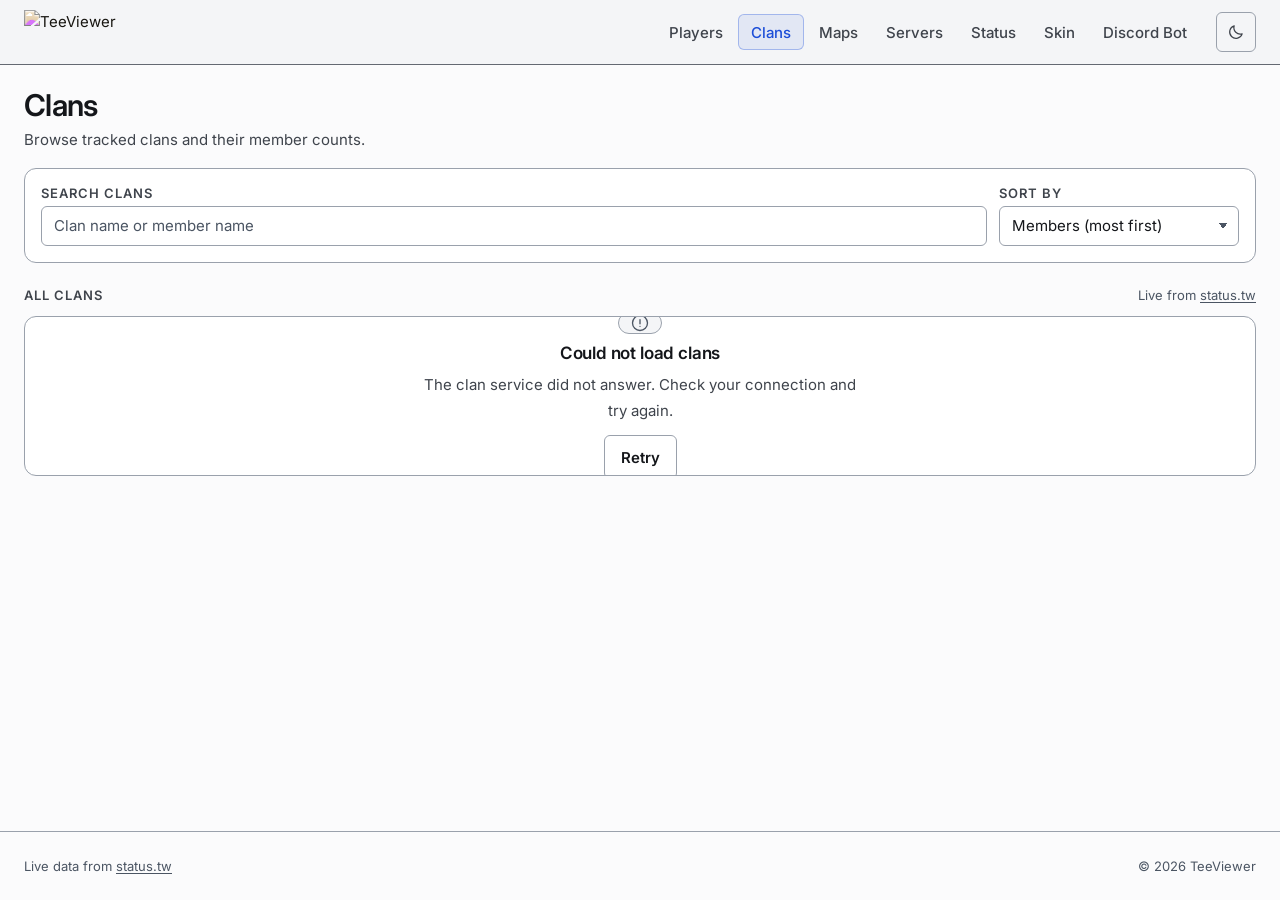
==== clans.html @ 0ca2ed59 "restore: best-rated build (Round 12 base)" ====
<!DOCTYPE html>
<html lang="en">
<head>
    <meta charset="UTF-8">
    <meta name="viewport" content="width=device-width, initial-scale=1.0">
    <title>Clans — TeeViewer</title>
    <meta name="description" content="Browse Teeworlds clans, member counts, creation dates, and online members.">
    <meta name="color-scheme" content="dark light">
    <meta name="theme-color" content="#0a0a0a">
    <link rel="shortcut icon" type="image/x-icon" href="favicon.ico">
    <link rel="preconnect" href="https://fonts.googleapis.com">
    <link rel="preconnect" href="https://fonts.gstatic.com" crossorigin>
    <link href="https://fonts.googleapis.com/css2?family=Inter:wght@400;500;600;700&amp;display=swap" rel="stylesheet">
    <link rel="stylesheet" href="style.css">
    <link rel="stylesheet" href="theme.css">
    <link rel="stylesheet" href="players.css">
    <script src="data.js"></script>
    <script src="nav.js"></script>
    <script src="country_codes.js"></script>
</head>
<body>
    <a class="skip-link" href="#main">Skip to content</a>

    <header class="topbar">
        <div class="topbar-inner">
            <a class="brand" href="index.html" aria-label="TeeViewer home">
                <img class="logo" src="logo.png" alt="TeeViewer" width="863" height="330">
            </a>

            <nav class="nav" id="site-nav" aria-label="Primary">
                <div class="nav-buttons">
                    <a class="categories" href="players.html">Players</a>
                    <a class="categories" href="clans.html">Clans</a>
                    <a class="categories" href="maps.html">Maps</a>
                    <a class="categories" href="servers.html">Servers</a>
                    <a class="categories" href="status.html">Status</a>
                    <a class="categories" href="skin.html">Skin</a>
                    <a class="categories" href="https://discord.com/oauth2/authorize?client_id=1391161122714943528&amp;permissions=117760&amp;scope=bot+applications.commands" target="_blank" rel="noopener noreferrer">Discord Bot</a>
                </div>
            </nav>

            <div class="topbar-actions">
                <button class="theme-toggle" type="button" data-theme-toggle aria-label="Switch theme" title="Switch theme">
                    <svg class="icon-sun" viewBox="0 0 24 24" width="18" height="18" fill="none" stroke="currentColor" stroke-width="1.6" stroke-linecap="round" aria-hidden="true" focusable="false">
                        <circle cx="12" cy="12" r="4"></circle>
                        <path d="M12 2v2M12 20v2M4.93 4.93l1.41 1.41M17.66 17.66l1.41 1.41M2 12h2M20 12h2M4.93 19.07l1.41-1.41M17.66 6.34l1.41-1.41"></path>
                    </svg>
                    <svg class="icon-moon" viewBox="0 0 24 24" width="18" height="18" fill="none" stroke="currentColor" stroke-width="1.6" stroke-linecap="round" stroke-linejoin="round" aria-hidden="true" focusable="false">
                        <path d="M20.2 14.4A8.5 8.5 0 0 1 9.6 3.8 8.5 8.5 0 1 0 20.2 14.4Z"></path>
                    </svg>
                </button>
                <button class="menu-toggle" type="button" data-menu-toggle aria-controls="site-nav" aria-expanded="false" aria-label="Open navigation">
                    <span class="menu-bars" aria-hidden="true">
                        <span></span>
                        <span></span>
                        <span></span>
                    </span>
                </button>
            </div>
        </div>
    </header>

    <main class="page" id="main">
        <header class="page-head">
            <div>
                <h1 class="page-title">Clans</h1>
                <p class="page-sub">Browse tracked clans and their member counts.</p>
            </div>
        </header>

        <section class="toolbar" aria-labelledby="clan-search-title">
            <h2 class="visually-hidden" id="clan-search-title">Clan search</h2>
            <div class="clan-toolbar">
                <div class="field">
                    <label class="field-label" for="clanSearch">Search clans</label>
                    <input class="input" id="clanSearch" type="search" placeholder="Clan name or member name" autocomplete="off" spellcheck="false">
                </div>
                <div class="field">
                    <label class="field-label" for="sortBy">Sort by</label>
                    <select class="select" id="sortBy">
                        <option value="name">Clan name</option>
                        <option value="members" selected>Members (most first)</option>
                        <option value="created">Creation date</option>
                    </select>
                </div>
            </div>
        </section>

        <section aria-labelledby="clan-list-title">
            <div class="section-head clan-result-head">
                <p class="section-title" id="clan-list-title">All clans</p>
                <p class="section-note">Live from <a href="https://status.tw" target="_blank" rel="noopener noreferrer">status.tw</a></p>
            </div>

            <div class="loading-panel" id="clansLoading" role="status" aria-live="polite" hidden>
                <div class="loading-head">
                    <span class="spinner" aria-hidden="true"></span>
                    <span class="visually-hidden">Loading clans</span>
                    <span class="skeleton skeleton-line skeleton-title" aria-hidden="true"></span>
                </div>
                <div class="skeleton-rows" aria-hidden="true">
                    <div class="skeleton-row">
                        <span class="skeleton skeleton-line"></span>
                        <span class="skeleton skeleton-line"></span>
                        <span class="skeleton skeleton-line"></span>
                        <span class="skeleton skeleton-line"></span>
                    </div>
                    <div class="skeleton-row">
                        <span class="skeleton skeleton-line"></span>
                        <span class="skeleton skeleton-line"></span>
                        <span class="skeleton skeleton-line"></span>
                        <span class="skeleton skeleton-line"></span>
                    </div>
                    <div class="skeleton-row">
                        <span class="skeleton skeleton-line"></span>
                        <span class="skeleton skeleton-line"></span>
                        <span class="skeleton skeleton-line"></span>
                        <span class="skeleton skeleton-line"></span>
                    </div>
                    <div class="skeleton-row">
                        <span class="skeleton skeleton-line"></span>
                        <span class="skeleton skeleton-line"></span>
                        <span class="skeleton skeleton-line"></span>
                        <span class="skeleton skeleton-line"></span>
                    </div>
                    <div class="skeleton-row">
                        <span class="skeleton skeleton-line"></span>
                        <span class="skeleton skeleton-line"></span>
                        <span class="skeleton skeleton-line"></span>
                        <span class="skeleton skeleton-line"></span>
                    </div>
                    <div class="skeleton-row">
                        <span class="skeleton skeleton-line"></span>
                        <span class="skeleton skeleton-line"></span>
                        <span class="skeleton skeleton-line"></span>
                        <span class="skeleton skeleton-line"></span>
                    </div>
                </div>
            </div>

            <div class="state-card" id="clansError" role="alert" hidden>
                <span class="state-icon" aria-hidden="true">
                    <svg viewBox="0 0 24 24" width="20" height="20" fill="none" stroke="currentColor" stroke-width="1.6" stroke-linecap="round" stroke-linejoin="round" focusable="false">
                        <circle cx="12" cy="12" r="9"></circle>
                        <path d="M12 8v5"></path>
                        <path d="M12 16h.01"></path>
                    </svg>
                </span>
                <p class="state-title">Could not load clans</p>
                <p class="state-text">The clan service did not answer. Check your connection and try again.</p>
                <div class="state-actions">
                    <button class="button ghost" id="clansRetryButton" type="button">Retry</button>
                </div>
            </div>

            <div class="state-card" id="clansEmpty" hidden>
                <span class="state-icon" aria-hidden="true">
                    <svg viewBox="0 0 24 24" width="20" height="20" fill="none" stroke="currentColor" stroke-width="1.6" stroke-linecap="round" stroke-linejoin="round" focusable="false">
                        <circle cx="11" cy="11" r="6"></circle>
                        <path d="m16 16 4 4"></path>
                    </svg>
                </span>
                <p class="state-title">No clans match this search</p>
                <p class="state-text">Try a shorter clan name, or search for a member name instead.</p>
                <div class="state-actions">
                    <button class="button ghost" id="clansClearButton" type="button">Clear search</button>
                </div>
            </div>

            <div id="clansResults" hidden>
                <div class="result-bar clan-result-bar">
                    <p class="result-count" id="clanCount" role="status">Loading clans…</p>
                </div>
                <nav class="pager pager-top" id="clanPagerTop" aria-label="Clan pages (top)">
                    <button class="button ghost button-sm" type="button" data-clan-prev>Previous</button>
                    <span class="pager-status" data-clan-page-status role="status"></span>
                    <button class="button ghost button-sm" type="button" data-clan-next>Next</button>
                </nav>
                <div class="table-wrap clan-table-wrap">
                    <table class="table clan-table" id="clansTable">
                        <thead>
                            <tr>
                                <th scope="col" class="rank-col">#</th>
                                <th scope="col">
                                    <button class="th-sort" type="button" data-sort="name">Clan</button>
                                </th>
                                <th scope="col" class="num">
                                    <button class="th-sort" type="button" data-sort="members">Members</button>
                                </th>
                                <th scope="col">
                                    <button class="th-sort" type="button" data-sort="created">Created</button>
                                </th>
                            </tr>
                        </thead>
                        <tbody id="clansTableBody"></tbody>
                    </table>
                </div>

                <div class="clan-cards" id="clanCards"></div>

                <div class="list-footer" id="clanPager" hidden>
                    <nav class="pager" aria-label="Clan pages">
                        <button class="button ghost button-sm" type="button" id="clanPrevBtn" data-clan-prev>Previous</button>
                        <span class="pager-status" id="clanPageStatus" data-clan-page-status role="status"></span>
                        <button class="button ghost button-sm" type="button" id="clanNextBtn" data-clan-next>Next</button>
                    </nav>
                </div>
            </div>
        </section>
    </main>

    <dialog class="clan-dialog" id="clanDialog" aria-labelledby="clanDialogTitle">
        <div class="dialog-head">
            <div>
                <h2 class="dialog-title" id="clanDialogTitle">Clan</h2>
                <p class="dialog-sub" id="clanDialogSub"></p>
            </div>
            <button class="dialog-close" id="clanDialogClose" type="button" aria-label="Close clan details">
                <svg viewBox="0 0 24 24" width="18" height="18" fill="none" stroke="currentColor" stroke-width="1.6" stroke-linecap="round" aria-hidden="true" focusable="false">
                    <path d="M6 6l12 12M18 6 6 18"></path>
                </svg>
            </button>
        </div>
        <div class="dialog-body">
            <div class="dialog-meta">
                <div class="detail-item">
                    <dt>Members</dt>
                    <dd id="clanDialogMembers"></dd>
                </div>
                <div class="detail-item">
                    <dt>Online</dt>
                    <dd id="clanDialogOnline"></dd>
                </div>
                <div class="detail-item">
                    <dt>AFK</dt>
                    <dd id="clanDialogAfk"></dd>
                </div>
            </div>
            <div class="dialog-table-wrap">
                <table class="table">
                    <thead>
                        <tr>
                            <th scope="col">Member</th>
                            <th scope="col" class="num">Score</th>
                            <th scope="col">Server</th>
                            <th scope="col">Country</th>
                        </tr>
                    </thead>
                    <tbody id="clanMembersBody"></tbody>
                </table>
            </div>
        </div>
    </dialog>

    <footer class="site-footer">
        <div class="footer-inner">
            <p class="footer-note">Live data from <a href="https://status.tw" target="_blank" rel="noopener noreferrer">status.tw</a></p>
            <p class="footer-note">© 2026 TeeViewer</p>
        </div>
    </footer>

    <script>
        (function () {
            "use strict";

            var allClans = [];
            var filteredAndSortedClans = [];
            var currentSort = { column: "members", direction: "desc" };
            var clanToExpand = null;
            var loadAttempt = 0;
            var clanPageSize = 50;
            var currentClanPage = 1;

            var clanSearch = document.getElementById("clanSearch");
            var sortBy = document.getElementById("sortBy");
            var clanCount = document.getElementById("clanCount");
            var clansLoading = document.getElementById("clansLoading");
            var clansError = document.getElementById("clansError");
            var clansEmpty = document.getElementById("clansEmpty");
            var clansResults = document.getElementById("clansResults");
            var clansTableBody = document.getElementById("clansTableBody");
            var clanCards = document.getElementById("clanCards");
            var clanDialog = document.getElementById("clanDialog");
            var clanPager = document.getElementById("clanPager");
            var clanPagerTop = document.getElementById("clanPagerTop");
            var clanPageStatuses = document.querySelectorAll("[data-clan-page-status]");
            var clanPrevBtns = document.querySelectorAll("[data-clan-prev]");
            var clanNextBtns = document.querySelectorAll("[data-clan-next]");

            function hasVisibleName(name) {
                var value = typeof name === "string" ? name : "";
                var visible = value.replace(/[\p{Cc}\p{Cf}\u{E0000}-\u{E007F}]/gu, "").trim();
                return visible.length > 0;
            }

            function clanLabel(clan) {
                return hasVisibleName(clan.name) ? clan.name : "Unnamed clan";
            }

            function isTestClan(clan) {
                var label = clanLabel(clan);
                return /^\[?FAKE/i.test(label) || label === "Unnamed clan";
            }

            function formatDate(timestamp) {
                if (!timestamp) {
                    return "Unknown";
                }

                var date = new Date(timestamp);

                if (isNaN(date.getTime())) {
                    return "Unknown";
                }

                return date.toLocaleDateString("en-US", {
                    year: "numeric",
                    month: "short",
                    day: "numeric"
                });
            }

            function countryLabel(country) {
                if (!country) {
                    return "Default";
                }

                var stored = window.COUNTRY_CODES ? window.COUNTRY_CODES[String(country.code)] : null;
                var value = stored || country.identifier || String(country.code);

                if (!value || value === "default") {
                    return "Default";
                }

                try {
                    var regionNames = new Intl.DisplayNames(["en"], { type: "region" });
                    return regionNames.of(value) || value;
                } catch (error) {
                    return value;
                }
            }

            function setLoading(loading) {
                clansLoading.hidden = !loading;

                if (loading) {
                    clansError.hidden = true;
                    clansEmpty.hidden = true;
                    clansResults.hidden = true;
                    clanPager.hidden = true;
                    clanCount.textContent = "Loading clans…";
                }
            }

            function showError() {
                clansLoading.hidden = true;
                clansEmpty.hidden = true;
                clansResults.hidden = true;
                clanPager.hidden = true;
                clansError.hidden = false;
                clanCount.textContent = "Clans are unavailable";
            }

            async function loadClans() {
                setLoading(true);

                try {
                    var url = "https://api.status.tw/clan/list";

                    if (loadAttempt > 0) {
                        url += "#retry=" + loadAttempt;
                    }

                    loadAttempt += 1;

                    var rawData = await window.fetchJSON(url);

                    allClans = rawData.map(function (clan) {
                        var players = Array.isArray(clan.players) ? clan.players : [];
                        var onlinePlayers = players.filter(function (player) {
                            return Boolean(player.server);
                        }).length;
                        var afkPlayers = players.filter(function (player) {
                            return Boolean(player.isAfk);
                        }).length;

                        return Object.assign({}, clan, {
                            players: players,
                            onlinePlayers: onlinePlayers,
                            afkPlayers: afkPlayers,
                            memberCount: players.length
                        });
                    });

                    applyFiltersAndSort();

                    if (clanToExpand) {
                        var index = filteredAndSortedClans.findIndex(function (clan) {
                            return String(clan.name || "").toLowerCase() === clanToExpand.toLowerCase();
                        });

                        if (index !== -1) {
                            currentClanPage = Math.floor(index / clanPageSize) + 1;
                            displayClans(filteredAndSortedClans);
                            openClanDialog(index);
                        }

                        clanToExpand = null;
                    }
                } catch (error) {
                    showError();
                }
            }

            function applyFiltersAndSort() {
                var searchTerm = clanSearch.value.trim().toLowerCase();
                var sortValue = currentSort.column;

                filteredAndSortedClans = allClans.filter(function (clan) {
                    if (isTestClan(clan)) {
                        return false;
                    }

                    if (!searchTerm) {
                        return true;
                    }

                    if (String(clan.name || "").toLowerCase().indexOf(searchTerm) !== -1) {
                        return true;
                    }
                    return clan.players.some(function (player) {
                        return String(player.name || "").toLowerCase().indexOf(searchTerm) !== -1;
                    });
                });

                function clanSortName(clan) {
                    return String(clan.name || "").toLowerCase().replace(/^[^\p{L}\p{N}]+/u, "");
                }

                filteredAndSortedClans.sort(function (a, b) {
                    var aValue;
                    var bValue;

                    switch (sortValue) {
                        case "members":
                            aValue = a.memberCount;
                            bValue = b.memberCount;
                            break;
                        case "created":
                            aValue = new Date(a.createdAt).getTime() || 0;
                            bValue = new Date(b.createdAt).getTime() || 0;
                            break;
                        default:
                            aValue = clanSortName(a);
                            bValue = clanSortName(b);
                    }

                    if (sortValue === "name" && !aValue !== !bValue) {
                        return aValue ? -1 : 1;
                    }

                    var result = typeof aValue === "string"
                        ? aValue.localeCompare(bValue) * (currentSort.direction === "asc" ? 1 : -1)
                        : (aValue - bValue) * (currentSort.direction === "asc" ? 1 : -1);

                    return result || String(a.name || "").localeCompare(String(b.name || ""));
                });

                clanCount.textContent = filteredAndSortedClans.length + " of " + allClans.length + " clans";
                currentClanPage = 1;
                displayClans(filteredAndSortedClans);            }

            function displayClans(clans) {
                clansTableBody.innerHTML = "";
                clanCards.innerHTML = "";

                if (clans.length === 0) {
                    clansLoading.hidden = true;
                    clansResults.hidden = true;
                    clansError.hidden = true;
                    clansEmpty.hidden = false;
                    clanPager.hidden = true;
                    clanPagerTop.hidden = true;
                    clanCount.textContent = "No clans match this search";
                    return;
                }

                clansEmpty.hidden = true;
                clansError.hidden = true;
                clansLoading.hidden = true;
                clansResults.hidden = false;

                var total = clans.length;
                var lastPage = Math.max(1, Math.ceil(total / clanPageSize));

                if (currentClanPage > lastPage) {
                    currentClanPage = lastPage;
                }

                var startIndex = (currentClanPage - 1) * clanPageSize;
                var endIndex = Math.min(startIndex + clanPageSize, total);
                var pageClans = clans.slice(startIndex, endIndex);

                clanCount.textContent = "Showing " + (startIndex + 1) + "–" + endIndex + " of " + total + " clans";
                clanPager.hidden = total <= clanPageSize;
                clanPagerTop.hidden = total <= clanPageSize;

                for (var s = 0; s < clanPageStatuses.length; s += 1) {
                    clanPageStatuses[s].textContent = "Page " + currentClanPage + " of " + lastPage;
                }

                for (var b = 0; b < clanPrevBtns.length; b += 1) {
                    clanPrevBtns[b].disabled = currentClanPage <= 1;
                }

                for (var n = 0; n < clanNextBtns.length; n += 1) {
                    clanNextBtns[n].disabled = currentClanPage >= lastPage;
                }

                pageClans.forEach(function (clan, offset) {
                    var index = startIndex + offset;
                    var rank = index + 1;
                    var label = clanLabel(clan);
                    var created = formatDate(clan.createdAt);
                    var row = document.createElement("tr");
                    row.className = "clan-row";

                    var rankCell = document.createElement("td");
                    rankCell.className = "clan-rank";
                    rankCell.textContent = rank;

                    var nameCell = document.createElement("td");
                    var name = document.createElement("span");
                    name.className = "clan-name";
                    name.textContent = label;
                    nameCell.appendChild(name);

                    var membersCell = document.createElement("td");
                    membersCell.className = "clan-count";
                    membersCell.textContent = clan.memberCount;

                    var createdCell = document.createElement("td");
                    createdCell.className = "clan-created";
                    createdCell.textContent = created;

                    row.appendChild(rankCell);
                    row.appendChild(nameCell);
                    row.appendChild(membersCell);
                    row.appendChild(createdCell);
                    row.tabIndex = 0;
                    row.setAttribute("aria-label", "Open clan " + label);
                    row.addEventListener("click", function () {
                        openClanDialog(index);
                    });
                    row.addEventListener("keydown", function (event) {
                        if (event.key === "Enter" || event.key === " ") {
                            event.preventDefault();
                            openClanDialog(index);
                        }
                    });

                    clansTableBody.appendChild(row);

                    var card = document.createElement("article");
                    card.className = "clan-card";

                    var cardHead = document.createElement("div");
                    cardHead.className = "clan-card-head";
                    var cardName = document.createElement("h3");
                    cardName.className = "clan-card-name";
                    cardName.textContent = label;
                    var cardRank = document.createElement("span");
                    cardRank.className = "clan-card-rank";
                    cardRank.textContent = "#" + rank;
                    cardHead.appendChild(cardName);
                    cardHead.appendChild(cardRank);

                    var cardMeta = document.createElement("p");
                    cardMeta.className = "clan-card-meta";
                    var membersText = document.createElement("span");
                    membersText.textContent = "Members ";
                    var membersValue = document.createElement("strong");
                    membersValue.textContent = clan.memberCount;
                    membersText.appendChild(membersValue);
                    var createdText = document.createElement("span");
                    createdText.textContent = "Created " + created;
                    cardMeta.appendChild(membersText);
                    cardMeta.appendChild(createdText);

                    card.tabIndex = 0;
                    card.setAttribute("aria-label", "Open clan " + label);
                    card.addEventListener("click", function () {
                        openClanDialog(index);
                    });
                    card.addEventListener("keydown", function (event) {
                        if (event.key === "Enter" || event.key === " ") {
                            event.preventDefault();
                            openClanDialog(index);
                        }
                    });

                    card.appendChild(cardHead);
                    card.appendChild(cardMeta);
                    clanCards.appendChild(card);
                });
            }

            function openClanDialog(index) {
                var clan = filteredAndSortedClans[index];

                if (!clan) {
                    return;
                }

                document.getElementById("clanDialogTitle").textContent = clanLabel(clan);
                document.getElementById("clanDialogSub").textContent = "Created " + formatDate(clan.createdAt);
                document.getElementById("clanDialogMembers").textContent = clan.memberCount;
                document.getElementById("clanDialogOnline").textContent = clan.onlinePlayers;
                document.getElementById("clanDialogAfk").textContent = clan.afkPlayers;

                var body = document.getElementById("clanMembersBody");
                body.innerHTML = "";

                if (clan.players.length === 0) {
                    var emptyRow = body.insertRow();
                    var emptyCell = emptyRow.insertCell();
                    emptyCell.colSpan = 4;
                    emptyCell.className = "table-empty";
                    emptyCell.textContent = "No members in this clan.";
                } else {
                    clan.players.forEach(function (player) {
                        var row = body.insertRow();

                        var nameCell = row.insertCell();
                        var name = document.createElement("span");
                        name.className = "member-name";
                        name.textContent = player.name || "N/A";
                        nameCell.appendChild(name);

                        var scoreCell = row.insertCell();
                        scoreCell.className = "num";
                        scoreCell.textContent = player.score === undefined || player.score === null ? "—" : player.score;

                        var serverCell = row.insertCell();
                        serverCell.className = "member-server";
                        serverCell.textContent = player.server ? player.server.name : "Offline";

                        var countryCell = row.insertCell();
                        var country = document.createElement("span");
                        country.className = "member-country";

                        if (player.country && player.country.iconUrl) {
                            var flag = document.createElement("img");
                            flag.className = "member-flag";
                            flag.src = player.country.iconUrl;
                            flag.alt = "";
                            flag.loading = "lazy";
                            flag.width = 18;
                            flag.height = 12;
                            country.appendChild(flag);
                        }

                        var countryText = document.createElement("span");
                        countryText.textContent = countryLabel(player.country);
                        country.appendChild(countryText);
                        countryCell.appendChild(country);
                    });
                }

                if (typeof clanDialog.showModal === "function") {
                    clanDialog.showModal();
                } else {
                    clanDialog.setAttribute("open", "open");
                }
            }

            function toggleClanDetails(index) {
                openClanDialog(index);
            }

            function defaultSortDirection(column) {
                return column === "name" ? "asc" : "desc";
            }

            function sortTable(column) {
                if (currentSort.column === column) {
                    currentSort.direction = currentSort.direction === "asc" ? "desc" : "asc";
                } else {
                    currentSort.column = column;
                    currentSort.direction = defaultSortDirection(column);
                }

                sortBy.value = column;
                applyFiltersAndSort();
            }

            function goToClanPage(delta) {
                var lastPage = Math.max(1, Math.ceil(filteredAndSortedClans.length / clanPageSize));
                var nextPage = currentClanPage + delta;

                if (nextPage < 1 || nextPage > lastPage || nextPage === currentClanPage) {
                    return;
                }

                currentClanPage = nextPage;
                displayClans(filteredAndSortedClans);
                document.getElementById("clan-list-title").scrollIntoView({ block: "start" });
            }

            for (var p = 0; p < clanPrevBtns.length; p += 1) {
                clanPrevBtns[p].addEventListener("click", function () {
                    goToClanPage(-1);
                });
            }

            for (var q = 0; q < clanNextBtns.length; q += 1) {
                clanNextBtns[q].addEventListener("click", function () {
                    goToClanPage(1);
                });
            }

            clanSearch.addEventListener("input", applyFiltersAndSort);

            sortBy.addEventListener("change", function () {
                currentSort.column = sortBy.value;
                currentSort.direction = defaultSortDirection(sortBy.value);
                applyFiltersAndSort();
            });

            document.querySelectorAll("[data-sort]").forEach(function (button) {
                button.addEventListener("click", function () {
                    sortTable(button.getAttribute("data-sort"));
                });
            });

            document.getElementById("clansRetryButton").addEventListener("click", loadClans);

            document.getElementById("clansClearButton").addEventListener("click", function () {
                clanSearch.value = "";
                clanSearch.focus();
                applyFiltersAndSort();
            });

            document.getElementById("clanDialogClose").addEventListener("click", function () {
                clanDialog.close();
            });

            clanDialog.addEventListener("click", function (event) {
                if (event.target === clanDialog) {
                    clanDialog.close();
                }
            });

            var urlParams = new URLSearchParams(window.location.search);
            var clanParam = urlParams.get("clanName");

            if (clanParam) {
                clanSearch.value = clanParam;
                clanToExpand = clanParam;
            }

            loadClans();
        })();
    </script>
</body>
</html>
---- style.css ----
/* ==========================================================================
   TeeViewer design system
   --------------------------------------------------------------------------
   This file is the source of truth for colour, type, space, radius, shadow,
   z-index, layout, and reusable components. `theme.css` loads last and holds
   only colour-scheme glue, [hidden], and reduced-motion glue. Do not add
   component styles to `theme.css`.

   THEME CONTRACT
   - Dark is the default palette on :root.
   - <html data-theme="light"> switches to the light palette.
   - <html data-theme="dark"> keeps dark on a light operating system.
   - With no data-theme attribute, the light palette applies when the system
     prefers light. Dark stays the default otherwise.
   - nav.js owns the attribute and stores the choice in localStorage under
     "teeviewer-theme" with the values "dark" or "light".
   - Component styles must use the tokens below. Do not hard-code colours.

   TOKENS
   Colour roles
     --bg             page background
     --surface        topbar, cards, table headers
     --surface-2      hover and inset surfaces
     --border         1px hairlines
     --border-strong  hover borders
     --text           primary text
     --text-2         secondary text
     --muted          captions and footnotes
     --accent         links, primary actions, live values
     --accent-hover   accent hover
     --on-accent      text on accent
     --accent-soft    tinted accent surface
     --accent-border  tinted accent border
     --success        positive states
     --warning        caution states
     --danger         destructive states
     --danger-hover   danger hover
     --on-danger      text on danger
     --topbar-bg      translucent topbar fill
     --overlay        modal and sheet scrims
     --selection      text selection
     --hero-glow      hero ambient light
     --skeleton-shine shimmer highlight

   Type (one scale, used everywhere)
     --font-sans      Inter, then the system UI stack
     --font-mono      monospace stack for labels and data
     --text-xs        12px: labels, kickers, notes
     --text-sm        14px: body and controls
     --text-base      14px: body alias
     --text-h1        28px: page and hero titles
     --text-h2        18px: section and panel titles
     --text-h3        15px: card titles
     --text-lg        20px: display figures only
     --text-xl        24px: display figures only
     --text-2xl       28px
     --text-3xl       44px
     --leading-tight  1.12
     --leading-snug   1.3
     --leading-normal 1.55
     --leading-relaxed 1.7
     --tracking-tight -0.02em
     --tracking-wide  0.08em

   Space
     --space-1 4px    --space-5 24px
     --space-2 8px    --space-6 32px
     --space-3 12px   --space-7 48px
     --space-4 16px   --space-8 64px (page rhythm extension)

   Radius
     --radius-1 4px   --radius-4 12px
     --radius-2 6px   --radius-5 16px
     --radius-3 8px   --radius-pill 999px

   Shadows: --shadow-1 (hairline lift), --shadow-2 (cards), --shadow-3 (sheet)
   Z-index: --z-base 0, --z-raised 10, --z-sticky 100, --z-sheet 200,
     --z-topbar 300, --z-overlay 400, --z-toast 500
   Layout: --page-max 1280px, --gutter fluid 16-24px, --topbar-h 64px
   Controls: --control-h 40px, --tap-target 44px
   Motion: --ease-standard, --ease-out, --dur-1 120ms, --dur-2 180ms,
     --dur-3 260ms
   Focus: --focus-ring-width 2px, --focus-ring-offset 2px

   COMPONENTS
     Chrome: .topbar .brand .logo .nav .nav-buttons .categories .topbar-actions
       .theme-toggle .menu-toggle
     Structure: .page .page-head .page-title .page-sub .grid (.cols-2/3/4)
       .section-head .section-title .section-note
     Actions: .button (.primary/.ghost/.danger) .chip .badge
     Content: .card .stat-grid .stat-tile .table .table-wrap .empty
     Forms: .input .select
     Feedback: .skeleton .spinner
     Footer: .site-footer .footer-inner .footer-links
     Home patterns: .hero .hero-logo .hero-title .hero-sub .hero-actions
       .stat-kicker .stat-value .stat-label .stat-foot .quick-card
     Utilities: .visually-hidden .mono .skip-link

   JAVASCRIPT HOOKS
     html.js                    set by nav.js, gates skeleton visibility
     [data-theme-toggle]        theme switch button
     [data-menu-toggle]         mobile sheet button
     .nav.is-open               mobile sheet state
     body.nav-open              scroll lock while the sheet is open
     .categories.is-active      current navigation item
     [aria-current="page"]      current navigation item
     .stat-grid.is-loading      shows stat skeletons
     [data-stat="..."]          live stat value targets

   RESPONSIVE BREAKPOINTS
     1024px  desktop compression
     768px   mobile sheet navigation, two-column stats
     560px   stacked quick links, full-width hero actions
     380px   single-column stats, compact chrome

   RULES
     - No !important except [hidden].
     - Focus-visible is a 2px accent ring with a 2px offset.
     - Body text meets at least 4.5:1 contrast in both themes.
     - Keep transitions short and quiet. Reduced motion disables them.
   ========================================================================== */

/* --------------------------------------------------------------------------
   Tokens
   -------------------------------------------------------------------------- */

:root {
    color-scheme: dark;

    /* Dark palette */
    --bg: #0a0a0a;
    --surface: #111214;
    --surface-2: #17181b;
    --border: #3d424a;
    --border-strong: #555d68;
    --text: #f2f3f5;
    --text-2: #e6e9ef;
    --muted: #dfe5ee;
    --accent: #4c8dff;
    --accent-hover: #6ba0ff;
    --accent-strong: #2563eb;
    --accent-strong-hover: #1d4ed8;
    --on-accent: #ffffff;
    --accent-soft: rgba(76, 141, 255, 0.14);
    --accent-border: rgba(76, 141, 255, 0.42);
    --success: #3fb950;
    --warning: #d29922;
    --star-filled: #ffb900;
    --danger: #f85149;
    --danger-hover: #ff6b63;
    --on-danger: #1b0705;
    --topbar-bg: rgba(10, 10, 10, 0.82);
    --overlay: rgba(0, 0, 0, 0.6);
    --selection: rgba(76, 141, 255, 0.3);
    --hero-glow: rgba(76, 141, 255, 0.14);
    --hero-glow-fade: rgba(76, 141, 255, 0);
    --skeleton-shine: rgba(255, 255, 255, 0.055);

    /* Shadows */
    --shadow-1: 0 1px 2px rgba(0, 0, 0, 0.4);
    --shadow-2: 0 8px 24px rgba(0, 0, 0, 0.35);
    --shadow-3: 0 24px 64px rgba(0, 0, 0, 0.45);

    /* Type */
    --font-sans: "Inter", -apple-system, BlinkMacSystemFont, "Segoe UI",
        Roboto, Helvetica, Arial, sans-serif, "Apple Color Emoji",
        "Segoe UI Emoji";
    --font-mono: ui-monospace, SFMono-Regular, "SF Mono", Menlo, Consolas,
        "Liberation Mono", monospace;
    --text-xs: 0.8125rem;
    --text-sm: 0.9375rem;
    --text-base: 0.9375rem;
    --text-h1: 1.875rem;
    --text-h2: 1.25rem;
    --text-h3: 1.0625rem;
    --text-lg: 1.25rem;
    --text-xl: 1.5rem;
    --text-2xl: 1.75rem;
    --text-3xl: 2.75rem;
    --leading-tight: 1.12;
    --leading-snug: 1.3;
    --leading-normal: 1.55;
    --leading-relaxed: 1.7;
    --tracking-tight: -0.02em;
    --tracking-wide: 0.08em;

    /* Space */
    --space-1: 0.25rem;
    --space-2: 0.5rem;
    --space-3: 0.75rem;
    --space-4: 1rem;
    --space-5: 1.5rem;
    --space-6: 2rem;
    --space-7: 3rem;
    --space-8: 4rem;

    /* Radius */
    --radius-1: 4px;
    --radius-2: 6px;
    --radius-3: 8px;
    --radius-4: 12px;
    --radius-5: 16px;
    --radius-pill: 999px;

    /* Layout */
    --page-max: 1280px;
    --gutter: clamp(1rem, 4vw, 1.5rem);
    --topbar-h: 64px;
    --control-h: 40px;
    --tap-target: 44px;

    /* Z-index */
    --z-base: 0;
    --z-raised: 10;
    --z-sticky: 100;
    --z-sheet: 200;
    --z-topbar: 300;
    --z-overlay: 400;
    --z-toast: 500;

    /* Motion */
    --ease-standard: cubic-bezier(0.2, 0.7, 0.2, 1);
    --ease-out: cubic-bezier(0, 0, 0.2, 1);
    --dur-1: 120ms;
    --dur-2: 180ms;
    --dur-3: 260ms;

    /* Focus and state */
    --focus-ring-width: 2px;
    --focus-ring-offset: 2px;
    --disabled-opacity: 0.55;
}

[data-theme="light"] {
    color-scheme: light;

    --bg: #fbfbfc;
    --surface: #ffffff;
    --surface-2: #f4f5f7;
    --border: #9aa1ac;
    --border-strong: #9aa1ac;
    --text: #14161a;
    --text-2: #2e333b;
    --muted: #39414d;
    --accent: #1d4ed8;
    --accent-hover: #1e40af;
    --accent-strong: #1d4ed8;
    --accent-strong-hover: #1e40af;
    --on-accent: #ffffff;
    --accent-soft: rgba(29, 78, 216, 0.08);
    --accent-border: rgba(29, 78, 216, 0.32);
    --success: #1a7f37;
    --warning: #966400;
    --danger: #cf222e;
    --danger-hover: #a40e26;
    --on-danger: #ffffff;
    --topbar-bg: #f4f5f7;
    --overlay: rgba(20, 22, 26, 0.4);
    --selection: rgba(29, 78, 216, 0.18);
    --hero-glow: rgba(29, 78, 216, 0.06);
    --hero-glow-fade: rgba(29, 78, 216, 0);
    --skeleton-shine: rgba(20, 22, 26, 0.045);

    --shadow-1: 0 1px 2px rgba(16, 24, 40, 0.06);
    --shadow-2: 0 6px 20px rgba(16, 24, 40, 0.08);
    --shadow-3: 0 24px 60px rgba(16, 24, 40, 0.12);
}

@media (prefers-color-scheme: light) {
    :root:not([data-theme]) {
        color-scheme: light;

        --bg: #fbfbfc;
        --surface: #ffffff;
        --surface-2: #f4f5f7;
        --border: #9aa1ac;
        --border-strong: #9aa1ac;
        --text: #14161a;
        --text-2: #3f444c;
        --muted: #4b5563;
        --accent: #1d4ed8;
        --accent-hover: #1e40af;
        --accent-strong: #1d4ed8;
        --accent-strong-hover: #1e40af;
        --on-accent: #ffffff;
        --accent-soft: rgba(29, 78, 216, 0.08);
        --accent-border: rgba(29, 78, 216, 0.32);
        --success: #1a7f37;
        --warning: #966400;
        --danger: #cf222e;
        --danger-hover: #a40e26;
        --on-danger: #ffffff;
        --topbar-bg: #f4f5f7;
        --overlay: rgba(20, 22, 26, 0.4);
        --selection: rgba(29, 78, 216, 0.18);
        --hero-glow: rgba(29, 78, 216, 0.06);
        --hero-glow-fade: rgba(29, 78, 216, 0);
        --skeleton-shine: rgba(20, 22, 26, 0.045);

        --shadow-1: 0 1px 2px rgba(16, 24, 40, 0.06);
        --shadow-2: 0 6px 20px rgba(16, 24, 40, 0.08);
        --shadow-3: 0 24px 60px rgba(16, 24, 40, 0.12);
    }
}

/* --------------------------------------------------------------------------
   Base
   -------------------------------------------------------------------------- */

*,
*::before,
*::after {
    box-sizing: border-box;
}

html {
    scroll-behavior: smooth;
    scroll-padding-top: calc(var(--topbar-h) + var(--space-4));
    -webkit-text-size-adjust: 100%;
    text-size-adjust: 100%;
}

body {
    display: flex;
    flex-direction: column;
    min-height: 100vh;
    margin: 0;
    background: var(--bg);
    color: var(--text);
    font-family: var(--font-sans);
    font-size: var(--text-sm);
    line-height: var(--leading-normal);
    -webkit-font-smoothing: antialiased;
    -moz-osx-font-smoothing: grayscale;
    text-rendering: optimizeLegibility;
}

img {
    max-width: 100%;
}

svg {
    flex-shrink: 0;
}

h1,
h2,
h3,
h4,
h5,
h6 {
    margin: 0;
    color: var(--text);
    font-weight: 600;
    line-height: var(--leading-tight);
    letter-spacing: var(--tracking-tight);
}

h1 {
    font-size: var(--text-h1);
}

h2 {
    font-size: var(--text-h2);
}

h3 {
    font-size: var(--text-h3);
}

p {
    margin: 0;
}

a {
    color: var(--accent);
    text-decoration: underline;
    text-decoration-thickness: 1px;
    text-underline-offset: 2px;
}

a:hover {
    color: var(--accent-hover);
}

button,
input,
select,
textarea {
    font: inherit;
}

button {
    cursor: pointer;
}

button:disabled {
    cursor: not-allowed;
}

::selection {
    background: var(--selection);
    color: var(--text);
}

[hidden] {
    display: none !important;
}

:where(a, button, input, select, textarea, summary, [tabindex]):focus-visible {
    outline: var(--focus-ring-width) solid var(--accent);
    outline-offset: var(--focus-ring-offset);
}

/* --------------------------------------------------------------------------
   Topbar and navigation
   -------------------------------------------------------------------------- */

.topbar {
    position: sticky;
    top: 0;
    z-index: var(--z-topbar);
    background: var(--surface);
    background: var(--topbar-bg);
    border-bottom: 1px solid color-mix(in srgb, var(--border) 60%, var(--text));
    -webkit-backdrop-filter: blur(16px) saturate(150%);
    backdrop-filter: blur(16px) saturate(150%);
}

@supports not ((backdrop-filter: blur(1px)) or (-webkit-backdrop-filter: blur(1px))) {
    .topbar {
        background: var(--surface);
    }
}

.topbar-inner {
    display: flex;
    align-items: center;
    gap: var(--space-4);
    width: 100%;
    max-width: var(--page-max);
    min-height: var(--topbar-h);
    margin-inline: auto;
    padding-inline: var(--gutter);
}

.brand {
    display: inline-flex;
    flex: none;
    align-items: center;
    border-radius: var(--radius-1);
    color: var(--text);
    text-decoration: none;
}

.brand:hover {
    color: var(--text);
    text-decoration: none;
}

.logo {
    display: block;
    width: auto;
    height: 44px;
    filter: hue-rotate(180deg) saturate(1.15);
}

.nav {
    margin-left: auto;
}

.nav-buttons {
    display: flex;
    flex-wrap: nowrap;
    align-items: center;
    gap: 2px;
}

.categories {
    display: inline-flex;
    align-items: center;
    justify-content: center;
    min-height: 36px;
    padding: 0 var(--space-3);
    border: 1px solid transparent;
    border-radius: var(--radius-2);
    background: transparent;
    color: var(--text-2);
    font-family: var(--font-sans);
    font-size: var(--text-sm);
    font-weight: 500;
    line-height: 1;
    white-space: nowrap;
    text-decoration: none;
    cursor: pointer;
    transition:
        color var(--dur-1) var(--ease-standard),
        background-color var(--dur-1) var(--ease-standard),
        border-color var(--dur-1) var(--ease-standard);
}

.categories:hover {
    background: var(--surface-2);
    color: var(--text);
    text-decoration: none;
}

.external-mark {
    color: var(--accent);
    font-size: var(--text-xs);
}

.categories.is-active,
.categories[aria-current="page"] {
    border-color: var(--accent-border);
    background: var(--accent-soft);
    color: var(--accent);
}

.topbar-actions {
    display: flex;
    flex: none;
    align-items: center;
    gap: var(--space-2);
}

.theme-toggle,
.menu-toggle {
    display: inline-flex;
    align-items: center;
    justify-content: center;
    width: var(--control-h);
    height: var(--control-h);
    padding: 0;
    border: 1px solid var(--border);
    border-radius: var(--radius-2);
    background: transparent;
    color: var(--text-2);
    transition:
        color var(--dur-1) var(--ease-standard),
        background-color var(--dur-1) var(--ease-standard),
        border-color var(--dur-1) var(--ease-standard);
}

.theme-toggle:hover,
.menu-toggle:hover {
    border-color: var(--border-strong);
    background: var(--surface-2);
    color: var(--text);
}

.theme-toggle svg {
    width: 18px;
    height: 18px;
}

.theme-toggle .icon-moon {
    display: none;
}

[data-theme="light"] .theme-toggle .icon-sun {
    display: none;
}

[data-theme="light"] .theme-toggle .icon-moon {
    display: block;
}

@media (prefers-color-scheme: light) {
    :root:not([data-theme]) .theme-toggle .icon-sun {
        display: none;
    }

    :root:not([data-theme]) .theme-toggle .icon-moon {
        display: block;
    }

}

.menu-toggle {
    display: none;
}

.menu-bars {
    display: flex;
    flex-direction: column;
    gap: 4px;
    width: 18px;
}

.menu-bars span {
    display: block;
    width: 100%;
    height: 1.5px;
    border-radius: var(--radius-pill);
    background: currentColor;
    transition:
        transform var(--dur-2) var(--ease-standard),
        opacity var(--dur-2) var(--ease-standard);
}

.menu-toggle[aria-expanded="true"] .menu-bars span:nth-child(1) {
    transform: translateY(5.5px) rotate(45deg);
}

.menu-toggle[aria-expanded="true"] .menu-bars span:nth-child(2) {
    opacity: 0;
}

.menu-toggle[aria-expanded="true"] .menu-bars span:nth-child(3) {
    transform: translateY(-5.5px) rotate(-45deg);
}

/* --------------------------------------------------------------------------
   Page structure
   -------------------------------------------------------------------------- */

.page {
    width: 100%;
    max-width: var(--page-max);
    margin-inline: auto;
    padding: var(--space-5) var(--gutter) var(--space-7);
}

.home {
    padding-top: 0;
}

.page-head {
    display: flex;
    flex-wrap: wrap;
    align-items: flex-end;
    justify-content: space-between;
    gap: var(--space-2) var(--space-3);
    margin-bottom: var(--space-4);
}

.page-title {
    font-size: var(--text-h1);
    font-weight: 600;
    letter-spacing: -0.025em;
    line-height: var(--leading-tight);
}

.page-sub {
    max-width: 65ch;
    margin-top: var(--space-1);
    color: var(--text-2);
    font-size: var(--text-sm);
    line-height: var(--leading-relaxed);
}

.section-head {
    display: flex;
    align-items: baseline;
    justify-content: space-between;
    gap: var(--space-3);
    margin-bottom: var(--space-3);
}

.section-title {
    color: var(--text-2);
    font-size: var(--text-xs);
    font-weight: 600;
    letter-spacing: var(--tracking-wide);
    line-height: var(--leading-snug);
    text-transform: uppercase;
}

.section-note {
    color: var(--muted);
    font-size: var(--text-xs);
    line-height: var(--leading-snug);
}

.section-note a {
    color: var(--muted);
}

.section-note a:hover {
    color: var(--text-2);
}

.grid {
    display: grid;
    gap: var(--space-3);
}

.grid.cols-2 {
    grid-template-columns: repeat(2, minmax(0, 1fr));
}

.grid.cols-3 {
    grid-template-columns: repeat(3, minmax(0, 1fr));
}

.grid.cols-4 {
    grid-template-columns: repeat(4, minmax(0, 1fr));
}

.quick-grid {
    grid-template-columns: repeat(auto-fit, minmax(200px, 1fr));
}

/* --------------------------------------------------------------------------
   Hero
   -------------------------------------------------------------------------- */

.hero {
    position: relative;
    isolation: isolate;
    padding: var(--space-4) 0;
}

.hero::before {
    position: absolute;
    z-index: -1;
    top: -30%;
    left: 50%;
    width: min(760px, 92vw);
    height: 360px;
    background: radial-gradient(ellipse closest-side at 50% 0%, var(--hero-glow) 0%, var(--hero-glow-fade) 85%, var(--hero-glow-fade) 100%);
    content: "";
    pointer-events: none;
    transform: translateX(-50%);
}

.hero-inner {
    position: relative;
    display: flex;
    align-items: center;
    justify-content: space-between;
    gap: var(--space-5);
    width: 100%;
    max-width: var(--page-max);
    margin-inline: auto;
}

.hero-copy {
    display: flex;
    flex-direction: column;
    align-items: flex-start;
    gap: var(--space-2);
    min-width: 0;
    width: 100%;
}

.hero-subrow {
    display: flex;
    flex-wrap: wrap;
    align-items: center;
    gap: var(--space-4);
    min-width: 0;
    width: 100%;
}

.hero-logo {
    display: block;
    flex: none;
    width: auto;
    height: 44px;
}

.hero-title {
    max-width: 34ch;
    font-size: 2.25rem;
    font-weight: 600;
    letter-spacing: -0.025em;
    line-height: var(--leading-tight);
}

.hero-title .accent {
    color: var(--accent);
}

.hero-sub {
    max-width: 60ch;
    margin-top: var(--space-1);
    color: var(--text-2);
    font-size: var(--text-sm);
    line-height: var(--leading-snug);
    text-wrap: balance;
}

.hero-actions {
    display: flex;
    flex: 0 0 320px;
    flex-wrap: nowrap;
    gap: var(--space-2);
    margin-left: auto;
}

.hero-actions .button {
    flex: 1 1 0;
    min-width: 0;
}

/* --------------------------------------------------------------------------
   Live network strip
   -------------------------------------------------------------------------- */

.stat-section {
    margin-top: var(--space-4);
}

.home .hero-inner,
.home .section-head {
    padding-left: var(--space-4);
}

.network-section {
    display: flex;
    flex-direction: column;
}

.network-section .section-head {
    order: 0;
}

.network-section .stat-source {
    align-self: flex-end;
    order: 1;
    margin: calc(-1 * var(--space-2)) 0 var(--space-2);
}

.network-section .stat-grid {
    order: 2;
}

.preview-section .section-head {
    margin-bottom: var(--space-2);
}

.preview-table th:first-child,
.preview-table td:first-child {
    padding-left: var(--space-4);
}

.preview-section .table-wrap {
    --table-sticky-top: 0;
}

.stat-grid {
    display: grid;
    grid-template-columns: repeat(4, minmax(0, 1fr));
    border: 1px solid var(--border);
    border-radius: var(--radius-4);
    background: var(--surface);
}

.stat-tile {
    display: flex;
    flex-direction: column;
    min-height: 160px;
    padding: var(--space-4);
    border-left: 1px solid var(--border);
    color: var(--text);
    text-decoration: none;
    transition: background-color var(--dur-2) var(--ease-standard);
}

.stat-tile:first-child {
    border-left: 0;
    border-radius: var(--radius-4) 0 0 var(--radius-4);
}

.stat-tile:last-child {
    border-radius: 0 var(--radius-4) var(--radius-4) 0;
}

.stat-tile:hover {
    background: var(--surface-2);
    color: var(--text);
    text-decoration: none;
}

.stat-tile:hover .stat-kicker,
.stat-tile:hover .stat-foot {
    color: var(--text-2);
}

.stat-kicker {
    color: var(--muted);
    font-size: var(--text-xs);
    font-weight: 500;
    letter-spacing: var(--tracking-wide);
    line-height: var(--leading-snug);
    text-transform: uppercase;
}

.stat-value {
    position: relative;
    display: block;
    min-height: 1.15em;
    margin-top: var(--space-3);
    color: var(--text);
    font-family: var(--font-mono);
    font-size: var(--text-2xl);
    font-weight: 600;
    letter-spacing: -0.03em;
    line-height: 1;
    font-variant-numeric: tabular-nums;
}

.stat-number {
    transition: opacity var(--dur-1) var(--ease-standard);
}

.stat-value .stat-skeleton {
    position: absolute;
    top: 50%;
    left: 0;
    display: none;
    width: 5ch;
    height: 0.78em;
    transform: translateY(-50%);
}

html.js .stat-grid.is-loading .stat-number {
    opacity: 0;
}

html.js .stat-grid.is-loading .stat-skeleton {
    display: block;
}

.stat-label {
    margin-top: auto;
    padding-top: var(--space-3);
    color: var(--text-2);
    font-size: var(--text-sm);
    font-weight: 500;
}

.stat-foot {
    margin-top: 2px;
    color: var(--muted);
    font-size: var(--text-xs);
    line-height: var(--leading-snug);
}

.stat-asof {
    margin-top: var(--space-2);
    color: var(--muted);
    font-family: var(--font-mono);
    font-size: var(--text-xs);
    font-variant-numeric: tabular-nums;
    text-align: right;
}

/* --------------------------------------------------------------------------
   Quick links and cards
   -------------------------------------------------------------------------- */

.quick-section {
    margin-top: var(--space-6);
}

.card {
    padding: var(--space-4);
    border: 1px solid var(--border);
    border-radius: var(--radius-4);
    background: var(--surface);
    color: var(--text);
}

a.card {
    display: block;
    text-decoration: none;
    transition:
        background-color var(--dur-2) var(--ease-standard),
        border-color var(--dur-2) var(--ease-standard);
}

a.card:hover {
    border-color: var(--border-strong);
    background: var(--surface-2);
    color: var(--text);
    text-decoration: none;
}

.quick-card {
    display: flex;
    flex-direction: column;
    gap: var(--space-2);
    min-height: 132px;
    padding: var(--space-4);
}

.quick-card-title {
    display: flex;
    align-items: center;
    justify-content: space-between;
    gap: var(--space-2);
    font-size: var(--text-h3);
    font-weight: 600;
    letter-spacing: -0.01em;
}

.quick-arrow {
    color: var(--muted);
    font-family: var(--font-mono);
    font-size: var(--text-lg);
    line-height: 1;
    transition:
        color var(--dur-2) var(--ease-standard),
        transform var(--dur-2) var(--ease-standard);
}

.quick-card:hover .quick-arrow,
.quick-card:focus-visible .quick-arrow {
    color: var(--accent);
    transform: translateX(2px);
}

.quick-card p {
    max-width: 36ch;
    color: var(--text-2);
    font-size: var(--text-sm);
    line-height: var(--leading-relaxed);
}

/* --------------------------------------------------------------------------
   Footer
   -------------------------------------------------------------------------- */

.site-footer {
    margin-top: auto;
    border-top: 1px solid var(--border);
}

.footer-inner {
    display: flex;
    flex-wrap: wrap;
    align-items: center;
    justify-content: space-between;
    gap: var(--space-3);
    width: 100%;
    max-width: var(--page-max);
    margin-inline: auto;
    padding: var(--space-5) var(--gutter);
}

.footer-brand {
    color: var(--text-2);
    font-size: var(--text-sm);
    font-weight: 600;
}

.footer-note {
    color: var(--muted);
    font-size: var(--text-xs);
}

.footer-note a {
    color: var(--muted);
}

.footer-note a:hover {
    color: var(--text-2);
}

.footer-links {
    display: flex;
    flex-wrap: wrap;
    gap: var(--space-4);
}

.footer-links a {
    color: var(--muted);
    font-size: var(--text-sm);
    text-decoration: none;
}

.footer-links a:hover {
    color: var(--text);
    text-decoration: none;
}

/* --------------------------------------------------------------------------
   Buttons
   -------------------------------------------------------------------------- */

.button {
    display: inline-flex;
    align-items: center;
    justify-content: center;
    gap: var(--space-2);
    min-height: var(--tap-target);
    padding: 0 var(--space-4);
    border: 1px solid transparent;
    border-radius: var(--radius-2);
    font-family: var(--font-sans);
    font-size: var(--text-sm);
    font-weight: 600;
    line-height: 1;
    white-space: nowrap;
    text-decoration: none;
    cursor: pointer;
    transition:
        background-color var(--dur-1) var(--ease-standard),
        border-color var(--dur-1) var(--ease-standard),
        color var(--dur-1) var(--ease-standard);
}

.button:hover {
    text-decoration: none;
}

.button.primary {
    border-color: var(--accent-strong);
    background: var(--accent-strong);
    color: var(--on-accent);
}

.button.primary:hover {
    border-color: var(--accent-strong-hover);
    background: var(--accent-strong-hover);
    color: var(--on-accent);
}

.button.ghost {
    border-color: var(--border);
    background: transparent;
    color: var(--text);
}

.button.danger {
    border-color: var(--danger);
    background: var(--danger);
    color: var(--on-danger);
}

.button.danger:hover {
    border-color: var(--danger-hover);
    background: var(--danger-hover);
    color: var(--on-danger);
}

.button:disabled,
.button[aria-disabled="true"] {
    opacity: var(--disabled-opacity);
    pointer-events: none;
}

/* --------------------------------------------------------------------------
   Badges and chips
   -------------------------------------------------------------------------- */

.badge {
    display: inline-flex;
    align-items: center;
    gap: 6px;
    min-height: 22px;
    padding: 0 var(--space-2);
    border: 1px solid var(--border);
    border-radius: var(--radius-pill);
    background: var(--surface-2);
    color: var(--text-2);
    font-size: var(--text-xs);
    font-weight: 500;
    line-height: 1;
    white-space: nowrap;
}

.badge.accent {
    border-color: var(--accent-border);
    background: var(--accent-soft);
    color: var(--accent);
}

.badge.success {
    border-color: color-mix(in srgb, var(--success) 35%, var(--border));
    background: var(--surface);
    color: var(--success);
}

.badge.warning {
    border-color: color-mix(in srgb, var(--warning) 35%, var(--border));
    background: var(--surface);
    color: var(--warning);
}

.badge.danger {
    border-color: color-mix(in srgb, var(--danger) 35%, var(--border));
    background: var(--surface);
    color: var(--danger);
}

.chip {
    display: inline-flex;
    align-items: center;
    gap: 6px;
    min-height: 32px;
    padding: 0 var(--space-3);
    border: 1px solid var(--border);
    border-radius: var(--radius-pill);
    background: var(--surface);
    color: var(--text-2);
    font-size: var(--text-sm);
    font-weight: 500;
    line-height: 1;
    white-space: nowrap;
    text-decoration: none;
    cursor: pointer;
    transition:
        background-color var(--dur-1) var(--ease-standard),
        border-color var(--dur-1) var(--ease-standard),
        color var(--dur-1) var(--ease-standard);
}

.chip:hover {
    border-color: var(--border-strong);
    background: var(--surface-2);
    color: var(--text);
    text-decoration: none;
}

.chip.is-active,
.chip[aria-pressed="true"],
.chip[aria-selected="true"] {
    border-color: var(--accent-border);
    background: var(--accent-soft);
    color: var(--accent);
}

.chip:disabled,
.chip[aria-disabled="true"] {
    opacity: var(--disabled-opacity);
    pointer-events: none;
}

/* --------------------------------------------------------------------------
   Forms
   -------------------------------------------------------------------------- */

.input,
.select {
    width: 100%;
    min-height: var(--control-h);
    padding: 8px var(--space-3);
    border: 1px solid var(--border);
    border-radius: var(--radius-2);
    background: var(--surface);
    color: var(--text);
    font-family: var(--font-sans);
    font-size: var(--text-sm);
    line-height: 1.4;
    transition:
        background-color var(--dur-1) var(--ease-standard),
        border-color var(--dur-1) var(--ease-standard);
}

.input::placeholder {
    color: var(--muted);
    opacity: 1;
}

.input:hover,
.select:hover {
    border-color: var(--border-strong);
}

.input:focus,
.select:focus {
    border-color: var(--accent);
}

.input:disabled,
.select:disabled {
    background: var(--surface-2);
    opacity: var(--disabled-opacity);
    cursor: not-allowed;
}

textarea.input {
    min-height: 96px;
    resize: vertical;
}

.select {
    padding-right: var(--space-6);
    background-image:
        linear-gradient(45deg, transparent 50%, var(--muted) 50%),
        linear-gradient(135deg, var(--muted) 50%, transparent 50%);
    background-position:
        calc(100% - 15px) 50%,
        calc(100% - 10px) 50%;
    background-repeat: no-repeat;
    background-size: 5px 5px, 5px 5px;
    appearance: none;
}

/* --------------------------------------------------------------------------
   Tables
   -------------------------------------------------------------------------- */

/*
   Optional horizontal scroll wrapper. It limits sticky positioning to the
   wrapper. Use it only when a table must scroll sideways on small screens.
*/
.table-wrap {
    width: 100%;
    overflow-x: auto;
    border: 1px solid var(--border);
    border-radius: var(--radius-4);
    background: var(--surface);
}

.table {
    width: 100%;
    border-collapse: separate;
    border-spacing: 0;
    color: var(--text);
    font-size: var(--text-sm);
    text-align: left;
}

.table caption {
    padding-bottom: var(--space-2);
    color: var(--muted);
    font-size: var(--text-xs);
    text-align: left;
}

.table th {
    position: sticky;
    top: var(--table-sticky-top, var(--topbar-h));
    z-index: var(--z-sticky);
    padding: var(--space-3);
    border-bottom: 1px solid var(--border);
    background: var(--surface);
    color: var(--muted);
    font-size: var(--text-xs);
    font-weight: 600;
    letter-spacing: 0.04em;
    line-height: var(--leading-snug);
    text-transform: uppercase;
    white-space: nowrap;
}

.table td {
    padding: var(--space-3);
    border-bottom: 1px solid var(--border);
    vertical-align: middle;
}

.table th:first-child,
.table td:first-child {
    padding-left: var(--space-4);
}

.table th:last-child,
.table td:last-child {
    padding-right: var(--space-4);
}

.table tbody tr {
    transition: background-color var(--dur-1) var(--ease-standard);
}

.table tbody tr:hover {
    background: var(--surface-2);
}

.table tbody tr:last-child td {
    border-bottom: 0;
}

.table .num,
.table .numeric,
.table .align-right,
.table th[data-align="right"],
.table td[data-align="right"] {
    text-align: right;
    font-family: var(--font-mono);
    font-variant-numeric: tabular-nums;
}

/* --------------------------------------------------------------------------
   Empty states
   -------------------------------------------------------------------------- */

.empty {
    display: flex;
    flex-direction: column;
    align-items: center;
    justify-content: center;
    gap: var(--space-2);
    max-height: 160px;
    padding: var(--space-4);
    overflow: hidden;
    border: 1px dashed var(--border);
    border-radius: var(--radius-4);
    background: var(--surface);
    color: var(--muted);
    text-align: center;
}

.empty-title {
    color: var(--text);
    font-size: var(--text-h3);
    font-weight: 600;
}

.empty p {
    max-width: 46ch;
    color: var(--muted);
    font-size: var(--text-sm);
    line-height: var(--leading-snug);
}

/* --------------------------------------------------------------------------
   Loading feedback
   -------------------------------------------------------------------------- */

.skeleton {
    position: relative;
    display: block;
    overflow: hidden;
    min-height: 0.9em;
    border-radius: var(--radius-1);
    background: var(--surface-2);
}

.skeleton::after {
    position: absolute;
    inset: 0;
    background: linear-gradient(
        90deg,
        transparent,
        var(--skeleton-shine),
        transparent
    );
    content: "";
    transform: translateX(-100%);
    animation: skeleton-sweep 1.4s var(--ease-standard) infinite;
}

@keyframes skeleton-sweep {
    to {
        transform: translateX(100%);
    }
}

.spinner {
    display: inline-block;
    width: 18px;
    height: 18px;
    border: 2px solid var(--accent-soft);
    border-top-color: var(--accent);
    border-radius: 50%;
    animation: spin 0.8s linear infinite;
}

@keyframes spin {
    to {
        transform: rotate(360deg);
    }
}

/* --------------------------------------------------------------------------
   Utilities
   -------------------------------------------------------------------------- */

.visually-hidden {
    position: absolute;
    width: 1px;
    height: 1px;
    padding: 0;
    margin: -1px;
    overflow: hidden;
    clip: rect(0 0 0 0);
    clip-path: inset(50%);
    white-space: nowrap;
    border: 0;
}

.mono {
    font-family: var(--font-mono);
}

.skip-link {
    position: absolute;
    z-index: var(--z-toast);
    top: calc(-1 * var(--space-8));
    left: var(--space-4);
    padding: var(--space-2) var(--space-3);
    border: 1px solid var(--border);
    border-radius: var(--radius-2);
    background: var(--surface);
    color: var(--text);
    font-size: var(--text-sm);
    font-weight: 600;
    text-decoration: none;
}

.skip-link:focus {
    top: var(--space-3);
    color: var(--text);
    text-decoration: none;
}

/* --------------------------------------------------------------------------
   Responsive: 1024px desktop compression
   -------------------------------------------------------------------------- */

@media (max-width: 1024px) {
    .topbar-inner {
        gap: var(--space-3);
    }

    .nav-buttons {
        gap: 0;
    }

    .nav .categories {
        padding-inline: var(--space-2);
    }

    .stat-tile {
        padding-inline: var(--space-3);
    }

    .quick-card {
        padding: var(--space-4);
    }
}

/* --------------------------------------------------------------------------
   Responsive: 768px tablet and mobile sheet navigation
   -------------------------------------------------------------------------- */

@media (max-width: 768px) {
    :root {
        --topbar-h: 60px;
    }

    /* The sheet needs JavaScript. Without it, the same links stay in the flow. */

    html.js .menu-toggle {
        display: inline-flex;
    }

    html.js .topbar-actions {
        margin-left: auto;
    }

    html.js .nav {
        position: absolute;
        top: 100%;
        right: 0;
        left: 0;
        z-index: var(--z-sheet);
        height: calc(100vh - var(--topbar-h) - 1px);
        height: calc(100dvh - var(--topbar-h) - 1px);
        max-height: none;
        margin: 0;
        padding: var(--space-3) var(--gutter) var(--space-5);
        overflow-y: auto;
        border-bottom: 1px solid var(--border);
        background: var(--surface);
        box-shadow: var(--shadow-3);
        opacity: 0;
        visibility: hidden;
        transform: translateY(-6px);
        transition:
            opacity var(--dur-2) var(--ease-out),
            transform var(--dur-2) var(--ease-out),
            visibility var(--dur-2);
    }

    html.js .nav.is-open {
        opacity: 1;
        visibility: visible;
        transform: none;
    }

    html.js .nav-buttons {
        flex-direction: column;
        align-items: stretch;
        gap: var(--space-1);
    }

    html.js .nav .categories {
        justify-content: flex-start;
        min-height: var(--tap-target);
        padding-inline: var(--space-3);
        font-size: var(--text-base);
    }

    html.js body.nav-open {
        overflow: hidden;
    }

    html:not(.js) .topbar {
        position: static;
    }

    html:not(.js) .topbar-inner {
        flex-wrap: wrap;
        row-gap: 0;
        padding-block: var(--space-2);
    }

    html:not(.js) .nav {
        order: 3;
        flex-basis: 100%;
        margin: 0;
    }

    html:not(.js) .nav-buttons {
        flex-wrap: wrap;
        gap: var(--space-1) 0;
    }

    html:not(.js) .nav .categories {
        min-height: var(--tap-target);
    }

    html:not(.js) .topbar-actions {
        display: none;
    }

    .hero-inner {
        flex-direction: column;
        align-items: flex-start;
        gap: var(--space-3);
    }

    .hero-actions {
        flex-wrap: wrap;
    }

    .stat-grid {
        grid-template-columns: repeat(2, minmax(0, 1fr));
        gap: 1px;
        overflow: hidden;
        border-radius: var(--radius-3);
        background: var(--border);
    }

    .stat-tile {
        min-height: 160px;
        padding: var(--space-4);
        border: 0;
        border-radius: 0;
        background: var(--surface);
    }

    .stat-tile:nth-child(odd),
    .stat-tile:nth-child(n + 3),
    .stat-tile:first-child,
    .stat-tile:last-child {
        border: 0;
        border-radius: 0;
    }

    .grid.cols-3 {
        grid-template-columns: 1fr;
    }

    .quick-card {
        min-height: 0;
        padding: var(--space-4);
    }

    .empty {
        max-height: 130px;
        padding: var(--space-3);
    }

    .empty .empty-icon {
        display: none;
    }

    .footer-inner {
        padding-block: var(--space-4);
    }
}

/* --------------------------------------------------------------------------
   Responsive: 560px phone
   -------------------------------------------------------------------------- */

@media (max-width: 560px) {
    :root {
        --topbar-h: 56px;
        --control-h: 36px;
    }

    .theme-toggle,
    .menu-toggle {
        min-width: var(--tap-target);
        min-height: var(--tap-target);
    }

    .categories,
    .chip,
    .button,
    .input,
    .select {
        min-height: var(--tap-target);
    }

    .topbar-inner {
        gap: var(--space-2);
    }

    .logo {
        height: 38px;
    }

    .hero {
        padding-top: var(--space-3);
    }

    .hero-logo {
        height: 36px;
    }

    .hero-subrow {
        flex-direction: column;
        align-items: stretch;
        gap: var(--space-3);
    }

    .home .hero-inner,
    .home .section-head {
        padding-left: var(--space-3);
    }

    .network-section .stat-grid {
        order: 1;
    }

    .network-section .stat-source {
        align-self: flex-start;
        order: 2;
        margin: var(--space-2) 0 0;
        padding-left: var(--space-3);
    }

    .home .preview-section .section-head {
        flex-direction: column;
        align-items: flex-start;
        gap: var(--space-1);
    }

    .preview-table th:first-child,
    .preview-table td:first-child {
        padding-left: var(--space-3);
    }

    .hero-actions {
        flex: none;
        width: 100%;
    }

    .hero-actions .button {
        width: auto;
    }

    .live-servers-table {
        display: block;
        border: 0;
    }

    .live-servers-table thead {
        display: none;
    }

    .live-servers-table tbody,
    .live-servers-table tr,
    .live-servers-table td {
        display: block;
    }

    .live-servers-table tbody tr {
        margin-bottom: var(--space-2);
        padding: var(--space-3);
        border: 1px solid var(--border);
        border-radius: var(--radius-3);
        background: var(--surface-2);
    }

    .live-servers-table tbody tr:last-child {
        margin-bottom: 0;
    }

    .live-servers-table td {
        padding: 2px 0;
        border: 0;
    }

    .live-servers-table td::before {
        display: block;
        color: var(--muted);
        font-size: var(--text-xs);
        letter-spacing: var(--tracking-wide);
        text-transform: uppercase;
        content: attr(data-label);
    }

    .live-servers-table td.num {
        text-align: left;
    }

    .live-servers-table td[colspan]::before {
        content: none;
    }

    .stat-tile {
        min-height: 148px;
        padding: var(--space-3);
    }

    .stat-grid {
        border-radius: var(--radius-3);
    }

    .table th,
    .table td {
        padding: var(--space-2) var(--space-3);
    }

    .table th:first-child,
    .table td:first-child {
        padding-left: var(--space-3);
    }

    .table th:last-child,
    .table td:last-child {
        padding-right: var(--space-3);
    }

    .footer-inner {
        flex-direction: column;
        align-items: flex-start;
    }
}

/* --------------------------------------------------------------------------
   Responsive: 380px compact
   -------------------------------------------------------------------------- */

@media (max-width: 380px) {
    :root {
        --topbar-h: 52px;
        --control-h: 34px;
    }

    .logo {
        height: 32px;
    }

    .nav .categories {
        padding-inline: var(--space-2);
    }

    .hero-logo {
        height: 32px;
    }

    .quick-card {
        padding: var(--space-3);
    }
}

/* --------------------------------------------------------------------------
   Reduced motion
   -------------------------------------------------------------------------- */

@media (prefers-reduced-motion: reduce) {
    html {
        scroll-behavior: auto;
    }

    .categories,
    .theme-toggle,
    .menu-toggle,
    .menu-bars span,
    .stat-tile,
    .stat-number,
    a.card,
    .quick-arrow,
    .button,
    .chip,
    .input,
    .select,
    .table tbody tr,
    .nav {
        transition: none;
    }

    .skeleton::after,
    .spinner {
        animation: none;
    }
}
---- theme.css ----
/* ==========================================================================
   TeeViewer theme glue
   --------------------------------------------------------------------------
   Load this file after style.css. It holds no component styles. It only:
   - mirrors color-scheme for native controls and scrollbars
   - enforces the [hidden] contract
   - disables motion for people who ask for less of it
   ========================================================================== */

:root {
    color-scheme: dark;
}

[data-theme="light"] {
    color-scheme: light;
}

@media (prefers-color-scheme: light) {
    :root:not([data-theme]) {
        color-scheme: light;
    }
}

[hidden] {
    display: none !important;
}

@media (prefers-reduced-motion: reduce) {
    html {
        scroll-behavior: auto;
    }

    .categories,
    .theme-toggle,
    .menu-toggle,
    .menu-bars span,
    .stat-tile,
    .stat-number,
    a.card,
    .quick-arrow,
    .button,
    .chip,
    .input,
    .select,
    .table tbody tr,
    .nav {
        transition: none;
    }

    .skeleton::after,
    .spinner {
        animation: none;
    }
}
---- players.css ----
/* ==========================================================================
   TeeViewer player and clan pages
   --------------------------------------------------------------------------
   Shared by players.html and clans.html. Every colour, space, radius, and
   shadow comes from the token contract in style.css. This file adds layout,
   search toolbars, profile panels, data tables, and feedback states.
   ========================================================================== */

/* --------------------------------------------------------------------------
   Page head and search toolbar
   -------------------------------------------------------------------------- */

.page-head-actions {
    display: flex;
    flex-wrap: wrap;
    gap: var(--space-2);
}

.toolbar {
    display: grid;
    gap: var(--space-4);
    padding: var(--space-4);
    margin-bottom: var(--space-5);
    border: 1px solid var(--border);
    border-radius: var(--radius-4);
    background: var(--surface);
}

.search-form {
    display: grid;
    grid-template-columns: minmax(0, 1fr) auto;
    align-items: end;
    gap: var(--space-3);
}

.field {
    display: flex;
    flex-direction: column;
    gap: var(--space-1);
    min-width: 0;
}

.field-label {
    color: var(--text-2);
    font-size: var(--text-xs);
    font-weight: 600;
    letter-spacing: var(--tracking-wide);
    line-height: var(--leading-snug);
    text-transform: uppercase;
}

.field-hint {
    color: var(--muted);
    font-size: var(--text-xs);
    line-height: var(--leading-normal);
}

.search-actions {
    display: flex;
    flex-wrap: wrap;
    gap: var(--space-2);
}

.example-row {
    display: flex;
    flex-wrap: wrap;
    align-items: center;
    gap: var(--space-2);
}

.example-label {
    color: var(--muted);
    font-size: var(--text-xs);
    line-height: var(--leading-snug);
}

.result-count {
    color: var(--muted);
    font-family: var(--font-mono);
    font-size: var(--text-xs);
    letter-spacing: 0.02em;
    line-height: var(--leading-snug);
}

/* --------------------------------------------------------------------------
   Feedback states
   -------------------------------------------------------------------------- */

.state-card {
    display: flex;
    flex-direction: column;
    align-items: center;
    justify-content: center;
    gap: var(--space-2);
    max-height: 160px;
    padding: var(--space-4);
    overflow: hidden;
    border: 1px solid var(--border);
    border-radius: var(--radius-4);
    background: var(--surface);
    text-align: center;
}

.state-icon {
    display: flex;
    align-items: center;
    justify-content: center;
    width: 44px;
    height: 44px;
    border: 1px solid var(--border);
    border-radius: var(--radius-pill);
    background: var(--surface-2);
    color: var(--muted);
}

.state-title {
    color: var(--text);
    font-size: var(--text-h3);
    font-weight: 600;
    letter-spacing: -0.01em;
    line-height: var(--leading-snug);
}

.state-text {
    max-width: 48ch;
    color: var(--text-2);
    font-size: var(--text-sm);
    line-height: var(--leading-relaxed);
}

.state-hint {
    max-width: 48ch;
    color: var(--muted);
    font-size: var(--text-xs);
    line-height: var(--leading-normal);
}

.state-actions {
    display: flex;
    flex-wrap: wrap;
    justify-content: center;
    gap: var(--space-2);
    margin-top: var(--space-1);
}

#playerEmptyState {
    margin-bottom: var(--space-2);
}

/* --------------------------------------------------------------------------
   Loading skeletons
   -------------------------------------------------------------------------- */

.loading-panel {
    padding: var(--space-4);
    border: 1px solid var(--border);
    border-radius: var(--radius-4);
    background: var(--surface);
}

.loading-head {
    display: flex;
    align-items: center;
    gap: var(--space-3);
    margin-bottom: var(--space-4);
}

.skeleton-line {
    height: 12px;
    border-radius: var(--radius-1);
}

.skeleton-title {
    width: 180px;
    height: 20px;
}

.skeleton-copy {
    width: min(420px, 70%);
}

.skeleton-profile {
    display: grid;
    grid-template-columns: 200px minmax(0, 1fr);
    gap: var(--space-4);
    padding-bottom: var(--space-4);
    margin-bottom: var(--space-4);
    border-bottom: 1px solid var(--border);
}

.skeleton-avatar {
    width: 100%;
    height: 150px;
    border-radius: var(--radius-3);
}

.skeleton-lines {
    display: flex;
    flex-direction: column;
    gap: var(--space-3);
    justify-content: center;
}

.skeleton-tiles {
    display: grid;
    grid-template-columns: repeat(4, minmax(0, 1fr));
    gap: var(--space-3);
}

.skeleton-tile {
    height: 76px;
    border-radius: var(--radius-3);
}

.skeleton-rows {
    display: flex;
    flex-direction: column;
    gap: 0;
}

.skeleton-row {
    display: grid;
    grid-template-columns: 56px minmax(0, 1fr) 96px 120px;
    align-items: center;
    gap: var(--space-3);
    padding: var(--space-3) 0;
    border-bottom: 1px solid var(--border);
}

.skeleton-row:last-child {
    border-bottom: 0;
}

.skeleton-row .skeleton-line:nth-child(2) {
    width: min(320px, 80%);
}

/* --------------------------------------------------------------------------
   Player profile
   -------------------------------------------------------------------------- */

.profile-layout {
    display: grid;
    grid-template-columns: 300px minmax(0, 1fr);
    align-items: start;
    gap: var(--space-4);
    margin-bottom: var(--space-4);
}

.tee-panel {
    display: flex;
    flex-direction: column;
    align-items: center;
    justify-content: center;
    gap: var(--space-3);
    padding: var(--space-4);
    border: 1px solid var(--border);
    border-radius: var(--radius-4);
    background: var(--surface);
}

.tee-stage {
    display: flex;
    align-items: center;
    justify-content: center;
    width: 100%;
    min-height: 224px;
    overflow: hidden;
}

.tee-stage,
.tee-stage .teeassembler-tee {
    box-shadow: none;
    filter: none;
}

.tee-stage .teeassembler-tee {
    flex: none;
    margin-left: 0;
    cursor: pointer;
}

.tee-stage .teeassembler-tee [data-teeassembler-body_part] {
    image-rendering: pixelated;
}

.tee-caption {
    display: flex;
    flex-direction: column;
    align-items: center;
    gap: var(--space-1);
    text-align: center;
}

.tee-hint {
    color: var(--muted);
    font-size: var(--text-xs);
}

.identity-card {
    display: flex;
    flex-direction: column;
    gap: var(--space-4);
    padding: var(--space-5);
    border: 1px solid var(--border);
    border-radius: var(--radius-4);
    background: var(--surface);
}

.identity-top {
    display: flex;
    flex-wrap: wrap;
    align-items: flex-start;
    justify-content: space-between;
    gap: var(--space-3);
}

.identity-name {
    font-weight: 600;
    letter-spacing: var(--tracking-tight);
    line-height: var(--leading-tight);
    overflow-wrap: anywhere;
}

.identity-badges {
    display: flex;
    flex-wrap: wrap;
    align-items: center;
    gap: var(--space-2);
    margin-top: var(--space-2);
}

.identity-badges a {
    color: var(--accent);
    text-decoration: none;
}

.identity-badges a:hover {
    text-decoration: underline;
}

.identity-badges a:not([href]) {
    color: var(--text-2);
    cursor: default;
}

.identity-country {
    display: inline-flex;
    align-items: center;
    gap: var(--space-2);
    color: var(--text-2);
    font-size: var(--text-sm);
}

.identity-flag {
    width: 22px;
    height: 15px;
    border: 1px solid var(--border);
    border-radius: var(--radius-1);
    object-fit: cover;
}

.identity-meta {
    display: grid;
    grid-template-columns: repeat(4, minmax(0, 1fr));
    gap: var(--space-3);
    padding-top: var(--space-4);
    border-top: 1px solid var(--border);
}

.meta-item {
    display: flex;
    flex-direction: column;
    gap: var(--space-1);
    min-width: 0;
}

.meta-label {
    color: var(--muted);
    font-size: var(--text-xs);
    letter-spacing: var(--tracking-wide);
    line-height: var(--leading-snug);
    text-transform: uppercase;
}

.meta-value {
    margin-inline-start: 0;
    color: var(--text);
    font-family: var(--font-mono);
    font-size: var(--text-base);
    font-variant-numeric: tabular-nums;
    line-height: var(--leading-snug);
    overflow-wrap: anywhere;
}

.identity-actions {
    display: flex;
    flex-wrap: wrap;
    gap: var(--space-2);
}

.profile-stats {
    display: grid;
    grid-template-columns: repeat(4, minmax(0, 1fr));
    gap: var(--space-3);
    margin-bottom: var(--space-4);
}

.stat-box {
    display: flex;
    flex-direction: column;
    gap: var(--space-1);
    padding: var(--space-4);
    border: 1px solid var(--border);
    border-radius: var(--radius-4);
    background: var(--surface);
}

.stat-box .stat-value,
.stat-box .status-value {
    margin-top: 0;
    color: var(--text);
    font-family: var(--font-sans);
    font-size: var(--text-xl);
    font-weight: 600;
    font-variant-numeric: tabular-nums;
    letter-spacing: var(--tracking-tight);
    line-height: var(--leading-tight);
    overflow-wrap: anywhere;
}

.stat-box .stat-label {
    margin-top: 0;
    padding-top: 0;
    color: var(--muted);
    font-size: var(--text-xs);
    letter-spacing: var(--tracking-wide);
    line-height: var(--leading-snug);
    text-transform: uppercase;
}

/* --------------------------------------------------------------------------
   Panels, charts, and server details
   -------------------------------------------------------------------------- */

.panel {
    margin-bottom: var(--space-4);
    border: 1px solid var(--border);
    border-radius: var(--radius-4);
    background: var(--surface);
}

.panel-head {
    display: flex;
    flex-wrap: wrap;
    align-items: baseline;
    justify-content: space-between;
    gap: var(--space-2);
    padding: var(--space-4) var(--space-4) var(--space-3);
}

.panel-title {
    color: var(--text);
    font-weight: 600;
    letter-spacing: -0.01em;
    line-height: var(--leading-snug);
}

.panel-note {
    color: var(--muted);
    font-size: var(--text-xs);
    line-height: var(--leading-snug);
}

.panel-body {
    padding: 0 var(--space-4) var(--space-4);
}

.chart-grid {
    display: grid;
    grid-template-columns: repeat(2, minmax(0, 1fr));
    gap: var(--space-4);
    margin-bottom: var(--space-4);
}

.chart-grid > *,
.pie-grid > *,
.profile-layout > * {
    min-width: 0;
}

.chart-grid .panel {
    margin-bottom: 0;
}

.chart-frame {
    position: relative;
    min-width: 0;
    height: 320px;
    padding: 0 var(--space-4) var(--space-4);
}

.chart-frame canvas,
.pie-frame canvas {
    max-width: 100%;
}

.pie-grid {
    display: grid;
    grid-template-columns: repeat(3, minmax(0, 1fr));
    gap: var(--space-3);
    padding: 0 var(--space-4) var(--space-4);
}

.pie-card {
    display: flex;
    flex-direction: column;
    gap: var(--space-2);
    min-width: 0;
    padding: var(--space-3);
    border: 1px solid var(--border);
    border-radius: var(--radius-3);
    background: var(--surface-2);
}

.pie-title {
    color: var(--text-2);
    font-weight: 600;
    line-height: var(--leading-snug);
}

.pie-frame {
    position: relative;
    min-width: 0;
    height: 240px;
}

.status-row {
    display: flex;
    flex-wrap: wrap;
    align-items: center;
    gap: var(--space-2);
    padding: 0 var(--space-4) var(--space-4);
}

.status-value {
    display: inline-flex;
    align-items: center;
    gap: var(--space-2);
    color: var(--text-2);
    font-family: var(--font-mono);
    font-size: var(--text-sm);
    font-weight: 600;
}

.status-value::before {
    display: none;
    width: 7px;
    height: 7px;
    border-radius: var(--radius-pill);
    background: var(--muted);
    content: "";
}

.status-value[data-state="online"] {
    color: var(--success);
}

.status-value[data-state="online"]::before {
    background: var(--success);
}

.status-value[data-state="offline"] {
    color: var(--muted);
}

.status-value[data-state="pending"]::before {
    background: var(--accent);
}

.status-value[data-state="unknown"] {
    color: var(--warning);
}

.status-value[data-state="unknown"]::before {
    background: var(--warning);
}

.server-details {
    display: grid;
    grid-template-columns: repeat(2, minmax(0, 1fr));
    gap: var(--space-3);
    padding: 0 var(--space-4) var(--space-4);
}

.server-detail {
    display: flex;
    flex-direction: column;
    gap: var(--space-1);
    min-width: 0;
    padding: var(--space-3);
    border: 1px solid var(--border);
    border-radius: var(--radius-3);
    background: var(--surface-2);
}

.server-detail dt {
    color: var(--muted);
    font-size: var(--text-xs);
    letter-spacing: var(--tracking-wide);
    text-transform: uppercase;
}

.server-detail dd {
    color: var(--text);
    font-size: var(--text-sm);
    line-height: var(--leading-normal);
    overflow-wrap: anywhere;
}

.server-actions {
    display: flex;
    flex-wrap: wrap;
    gap: var(--space-2);
    padding: 0 var(--space-4) var(--space-4);
}

.server-details .server-actions {
    grid-column: 1 / -1;
    padding: 0;
}

.server-empty {
    padding: 0 var(--space-4) var(--space-4);
    color: var(--muted);
    font-size: var(--text-sm);
    line-height: var(--leading-relaxed);
}

.detail-list {
    display: grid;
    grid-template-columns: repeat(3, minmax(0, 1fr));
    gap: var(--space-3);
    padding: 0 var(--space-4) var(--space-4);
}

.detail-list.cols-2 {
    grid-template-columns: repeat(2, minmax(0, 1fr));
}

.detail-item {
    display: flex;
    flex-direction: column;
    gap: var(--space-1);
    padding: var(--space-3);
    border: 1px solid var(--border);
    border-radius: var(--radius-3);
    background: var(--surface-2);
}

.detail-item dt {
    color: var(--muted);
    font-size: var(--text-xs);
    letter-spacing: var(--tracking-wide);
    text-transform: uppercase;
}

.detail-item dd {
    color: var(--text);
    font-size: var(--text-sm);
    overflow-wrap: anywhere;
}

/* --------------------------------------------------------------------------
   Data tables inside panels
   -------------------------------------------------------------------------- */

.panel .table-wrap {
    border: 0;
    border-top: 1px solid var(--border);
    border-radius: 0 0 var(--radius-4) var(--radius-4);
    background: transparent;
}

.panel .table th:first-child,
.panel .table td:first-child {
    padding-left: var(--space-4);
}

.panel .table th:last-child,
.panel .table td:last-child {
    padding-right: var(--space-4);
}

.table .table-empty {
    padding: var(--space-6) var(--space-4);
    color: var(--muted);
    font-size: var(--text-sm);
    text-align: center;
}

.table-link {
    color: var(--accent);
    text-decoration: none;
}

.table-link:hover {
    text-decoration: underline;
}

.progress-summary {
    display: flex;
    flex-wrap: wrap;
    align-items: center;
    justify-content: space-between;
    gap: var(--space-3);
    padding: 0 var(--space-4) var(--space-4);
}

.progress-summary p {
    color: var(--text-2);
    font-size: var(--text-sm);
    font-variant-numeric: tabular-nums;
}

.progress-track {
    width: 100%;
    height: 20px;
    overflow: hidden;
    border-radius: var(--radius-pill);
    background: var(--surface-2);
}

.progress-bar {
    display: flex;
    align-items: center;
    justify-content: center;
    height: 100%;
    min-width: 0;
    overflow: hidden;
    border-radius: var(--radius-pill);
    background: var(--accent-strong);
    color: var(--on-accent);
    font-family: var(--font-mono);
    font-size: var(--text-xs);
    font-weight: 600;
    line-height: 1;
    white-space: nowrap;
    transition: width var(--dur-3) var(--ease-standard);
}

.progress-cell {
    min-width: 120px;
}

/* --------------------------------------------------------------------------
   Pager (clan list)
   -------------------------------------------------------------------------- */

.list-footer {
    display: flex;
    flex-wrap: wrap;
    align-items: center;
    gap: var(--space-3);
    min-height: var(--tap-target);
    margin-top: var(--space-4);
}

.pager {
    display: flex;
    align-items: center;
    gap: var(--space-2);
    margin-left: auto;
}

.pager-top {
    justify-content: flex-end;
    margin: 0 0 var(--space-3);
}

.pager-status {
    color: var(--muted);
    font-family: var(--font-mono);
    font-size: var(--text-xs);
    font-variant-numeric: tabular-nums;
}

.pager button[disabled] {
    cursor: not-allowed;
    opacity: 0.45;
}

.button-sm {
    min-height: 32px;
    padding: 0 var(--space-3);
    font-size: var(--text-xs);
}

/* --------------------------------------------------------------------------
   Comparison
   -------------------------------------------------------------------------- */

.comparison-form {
    display: grid;
    grid-template-columns: minmax(0, 1fr) minmax(0, 1fr) auto;
    align-items: end;
    gap: var(--space-3);
    padding: var(--space-4);
}

.comparison-panel {
    margin: 0 var(--space-4) var(--space-4);
    border: 1px solid var(--border);
    border-radius: var(--radius-3);
    background: var(--surface-2);
}

.comparison-panel .table-wrap {
    border: 0;
    border-top: 1px solid var(--border);
    border-radius: 0 0 var(--radius-3) var(--radius-3);
    background: transparent;
}

.comparison-table th:first-child,
.comparison-table td:first-child {
    width: 40%;
    color: var(--muted);
    font-weight: 500;
}

.comparison-table td {
    color: var(--text);
}

.comparison-table td:first-child {
    color: var(--text-2);
}

.comparison-table th:nth-child(n + 2),
.comparison-table td:nth-child(n + 2) {
    text-align: right;
    font-variant-numeric: tabular-nums;
}

/* --------------------------------------------------------------------------
   Clan table and cards
   -------------------------------------------------------------------------- */

.clan-toolbar {
    display: grid;
    grid-template-columns: minmax(0, 1fr) 240px;
    align-items: end;
    gap: var(--space-3);
}

.clan-result-head {
    flex-wrap: wrap;
}

.clan-result-bar {
    display: flex;
    justify-content: flex-end;
    padding: 0 0 var(--space-2);
}

.clan-table {
    table-layout: fixed;
}

.clan-table .rank-col {
    width: 44px;
    text-align: right;
}

.clan-table tbody td {
    padding-block: 0.625rem;
}

.clan-table tbody tr {
    height: 48px;
}

.clan-table th:nth-child(2) {
    width: 180px;
}

.clan-table th:nth-child(3) {
    width: 96px;
}

.clan-table th:nth-child(4) {
    width: auto;
}

.clan-table-wrap {
    --table-sticky-top: calc(var(--topbar-h) + 1px);
    overflow: visible;
}

.clan-table th .th-sort {
    display: inline-flex;
    align-items: center;
    gap: var(--space-1);
    padding: 0;
    border: 0;
    background: none;
    color: inherit;
    font: inherit;
    letter-spacing: inherit;
    text-transform: inherit;
    cursor: pointer;
}

.clan-table th .th-sort:hover {
    color: var(--text);
}

.clan-row {
    cursor: pointer;
}

.clan-row:focus-visible,
.clan-card:focus-visible {
    background: var(--surface-2);
}

.clan-rank {
    color: var(--muted);
    font-family: var(--font-mono);
    font-size: var(--text-xs);
    font-variant-numeric: tabular-nums;
    text-align: right;
}

.clan-name {
    color: var(--text);
    font-weight: 600;
    overflow-wrap: anywhere;
}

.clan-count {
    color: var(--text);
    font-family: var(--font-mono);
    font-variant-numeric: tabular-nums;
    text-align: right;
}

.clan-created {
    color: var(--text-2);
    font-variant-numeric: tabular-nums;
    white-space: nowrap;
}

.clan-cards {
    display: none;
    gap: var(--space-3);
}

.clan-card {
    display: grid;
    gap: var(--space-3);
    padding: var(--space-4);
    border: 1px solid var(--border);
    border-radius: var(--radius-4);
    background: var(--surface);
    cursor: pointer;
}

.clan-card-head {
    display: flex;
    align-items: flex-start;
    justify-content: space-between;
    gap: var(--space-3);
}

.clan-card-name {
    color: var(--text);
    font-weight: 600;
    letter-spacing: -0.01em;
    line-height: var(--leading-snug);
    overflow-wrap: anywhere;
}

.clan-card-rank {
    color: var(--muted);
    font-family: var(--font-mono);
    font-size: var(--text-xs);
    line-height: var(--leading-snug);
}

.clan-card-meta {
    display: flex;
    flex-wrap: wrap;
    gap: var(--space-2) var(--space-4);
    color: var(--text-2);
    font-size: var(--text-sm);
    line-height: var(--leading-normal);
}

.clan-card-meta strong {
    color: var(--text);
    font-variant-numeric: tabular-nums;
}

/* --------------------------------------------------------------------------
   Clan detail dialog
   -------------------------------------------------------------------------- */

.clan-dialog {
    width: min(880px, calc(100vw - 2rem));
    max-width: none;
    max-height: calc(100vh - 2rem);
    padding: 0;
    border: 1px solid var(--border);
    border-radius: var(--radius-4);
    background: var(--surface);
    color: var(--text);
    box-shadow: var(--shadow-3);
}

.clan-dialog[open] {
    display: flex;
    flex-direction: column;
}

.clan-dialog::backdrop {
    background: var(--overlay);
}

.dialog-head {
    display: flex;
    align-items: flex-start;
    justify-content: space-between;
    gap: var(--space-3);
    padding: var(--space-4);
    border-bottom: 1px solid var(--border);
    background: var(--surface);
}

.dialog-title {
    font-weight: 600;
    letter-spacing: var(--tracking-tight);
    line-height: var(--leading-snug);
    overflow-wrap: anywhere;
}

.dialog-sub {
    margin-top: var(--space-1);
    color: var(--muted);
    font-size: var(--text-xs);
    line-height: var(--leading-snug);
}

.dialog-close {
    display: inline-flex;
    align-items: center;
    justify-content: center;
    flex: none;
    width: var(--tap-target);
    height: var(--tap-target);
    border: 1px solid var(--border);
    border-radius: var(--radius-2);
    background: var(--surface);
    color: var(--text-2);
    cursor: pointer;
}

.dialog-close:hover {
    border-color: var(--border-strong);
    background: var(--surface-2);
    color: var(--text);
}

.dialog-body {
    overflow: auto;
    padding: var(--space-4);
}

.dialog-meta {
    display: grid;
    grid-template-columns: repeat(3, minmax(0, 1fr));
    gap: var(--space-3);
    margin-bottom: var(--space-4);
}

.dialog-meta .detail-item {
    background: var(--surface-2);
}

.dialog-table-wrap {
    border: 1px solid var(--border);
    border-radius: var(--radius-3);
    overflow-x: auto;
}

.dialog-table-wrap .table th {
    top: 0;
}

.member-name {
    color: var(--text);
    font-weight: 500;
    overflow-wrap: anywhere;
}

.member-country {
    display: inline-flex;
    align-items: center;
    gap: var(--space-2);
    color: var(--text-2);
    font-size: var(--text-sm);
}

.member-flag {
    width: 18px;
    height: 12px;
    border: 1px solid var(--border);
    border-radius: var(--radius-1);
    object-fit: cover;
}

.member-server {
    color: var(--text-2);
    font-size: var(--text-sm);
    overflow-wrap: anywhere;
}

/* --------------------------------------------------------------------------
   Toast
   -------------------------------------------------------------------------- */

.toast {
    position: fixed;
    z-index: var(--z-toast);
    bottom: var(--space-5);
    left: 50%;
    width: max-content;
    max-width: min(92vw, 520px);
    padding: var(--space-3) var(--space-4);
    border: 1px solid var(--border-strong);
    border-radius: var(--radius-3);
    background: var(--surface-2);
    box-shadow: var(--shadow-2);
    color: var(--text);
    font-size: var(--text-sm);
    line-height: var(--leading-snug);
    text-align: center;
    transform: translateX(-50%);
}

/* --------------------------------------------------------------------------
   Responsive: 1024px
   -------------------------------------------------------------------------- */

@media (max-width: 1024px) {
    .profile-layout {
        grid-template-columns: 260px minmax(0, 1fr);
    }

    .identity-meta {
        grid-template-columns: repeat(2, minmax(0, 1fr));
    }

    .pie-grid {
        grid-template-columns: 1fr;
    }

    .pie-frame {
        height: 220px;
    }
}

/* --------------------------------------------------------------------------
   Responsive: 768px
   -------------------------------------------------------------------------- */

@media (max-width: 768px) {
    .profile-layout {
        grid-template-columns: 1fr;
    }

    .identity-card {
        order: -1;
    }

    .tee-panel {
        order: 1;
        flex-direction: row;
        justify-content: center;
        gap: var(--space-5);
    }

    .tee-stage {
        width: auto;
        min-height: 190px;
    }

    .tee-caption {
        align-self: stretch;
        align-items: flex-start;
        text-align: left;
    }

    .profile-stats {
        grid-template-columns: repeat(2, minmax(0, 1fr));
    }

    .chart-grid {
        grid-template-columns: 1fr;
    }

    .detail-list {
        grid-template-columns: repeat(2, minmax(0, 1fr));
    }

    .clan-table-wrap {
        display: none;
    }

    .clan-cards {
        display: grid;
    }

    .clan-toolbar {
        grid-template-columns: 1fr;
    }

    .comparison-form {
        grid-template-columns: 1fr;
    }

    #playerComparisonSection .panel-head {
        flex-direction: column;
        align-items: flex-start;
        gap: var(--space-1);
    }

    .comparison-form .button {
        width: 100%;
    }

    .dialog-meta {
        grid-template-columns: 1fr;
    }
}

/* --------------------------------------------------------------------------
   Responsive: 560px
   -------------------------------------------------------------------------- */

@media (max-width: 560px) {
    .toolbar {
        padding: var(--space-3);
    }

    .state-card {
        max-height: 130px;
        padding: var(--space-3);
    }

    .state-card .state-icon {
        display: none;
    }

    .state-actions {
        margin-top: 0;
    }

    .list-footer {
        margin-top: var(--space-3);
    }

    .completion-table {
        table-layout: fixed;
    }

    .completion-table th,
    .completion-table td {
        padding: var(--space-2);
        font-size: var(--text-xs);
    }

    .completion-table th {
        white-space: normal;
    }

    .completion-table th:first-child,
    .completion-table td:first-child {
        padding-left: var(--space-3);
    }

    .completion-table th:last-child,
    .completion-table td:last-child {
        padding-right: var(--space-3);
    }

    .completion-table th:nth-child(2),
    .completion-table td:nth-child(2) {
        display: none;
    }

    section[aria-labelledby="recent-finishes-title"] table,
    #recentTop10sTable,
    #allTop10sTable {
        table-layout: fixed;
    }

    section[aria-labelledby="recent-finishes-title"] th,
    section[aria-labelledby="recent-finishes-title"] td,
    #recentTop10sTable th,
    #recentTop10sTable td,
    #allTop10sTable th,
    #allTop10sTable td {
        padding: var(--space-2);
        font-size: var(--text-xs);
    }

    section[aria-labelledby="recent-finishes-title"] td:first-child,
    #recentTop10sTable td:nth-child(2),
    #allTop10sTable td:first-child {
        overflow-wrap: anywhere;
    }

    section[aria-labelledby="recent-finishes-title"] th,
    #recentTop10sTable th,
    #allTop10sTable th {
        white-space: normal;
    }

    section[aria-labelledby="recent-finishes-title"] th:first-child,
    section[aria-labelledby="recent-finishes-title"] td:first-child,
    #recentTop10sTable th:nth-child(2),
    #recentTop10sTable td:nth-child(2),
    #allTop10sTable th:first-child,
    #allTop10sTable td:first-child {
        width: 34%;
    }

    section[aria-labelledby="recent-finishes-title"] th:nth-child(2),
    section[aria-labelledby="recent-finishes-title"] td:nth-child(2),
    section[aria-labelledby="recent-finishes-title"] th:nth-child(4),
    section[aria-labelledby="recent-finishes-title"] td:nth-child(4),
    #recentTop10sTable th:nth-child(5),
    #recentTop10sTable td:nth-child(5),
    #recentTop10sTable th:nth-child(6),
    #recentTop10sTable td:nth-child(6),
    #allTop10sTable th:nth-child(4),
    #allTop10sTable td:nth-child(4),
    #allTop10sTable th:nth-child(5),
    #allTop10sTable td:nth-child(5) {
        display: none;
    }

    .dialog-table-wrap .table th,
    .dialog-table-wrap .table td {
        padding: var(--space-2);
        font-size: var(--text-xs);
    }

    .dialog-table-wrap .member-server {
        font-size: var(--text-xs);
    }

    .search-form {
        grid-template-columns: 1fr;
    }

    .search-form .button {
        width: 100%;
    }

    .identity-card {
        padding: var(--space-4);
    }

    .identity-meta {
        grid-template-columns: 1fr;
    }

    .profile-stats {
        grid-template-columns: repeat(2, minmax(0, 1fr));
    }

    .skeleton-profile {
        grid-template-columns: 1fr;
    }

    .skeleton-avatar {
        height: 96px;
    }

    .skeleton-tiles {
        grid-template-columns: repeat(2, minmax(0, 1fr));
    }

    .skeleton-row {
        grid-template-columns: 32px minmax(0, 1fr) 72px;
    }

    .skeleton-row .skeleton-line:nth-child(4) {
        display: none;
    }

    .server-details,
    .detail-list {
        grid-template-columns: 1fr;
    }

    .tee-panel {
        flex-direction: column;
    }

    .tee-stage {
        min-height: 260px;
        padding: var(--space-4);
    }

    .tee-stage .teeassembler-tee {
        margin-left: 0;
        transform: scale(1.6);
    }

    .tee-caption {
        align-self: stretch;
        align-items: flex-start;
        text-align: left;
    }

    .chart-frame {
        height: 260px;
    }

    .clan-dialog {
        width: calc(100vw - 1rem);
        max-height: calc(100vh - 1rem);
    }

    .dialog-body {
        padding: var(--space-3);
    }

    .dialog-head {
        padding: var(--space-3);
    }
}

/* --------------------------------------------------------------------------
   Responsive: 380px
   -------------------------------------------------------------------------- */

@media (max-width: 380px) {
    .identity-badges {
        gap: var(--space-1);
    }

    .clan-card-meta {
        flex-direction: column;
        gap: var(--space-1);
    }

    .skeleton-tiles {
        grid-template-columns: 1fr;
    }

    .dialog-close {
        width: 36px;
        height: 36px;
    }

    .member-flag {
        display: none;
    }
}
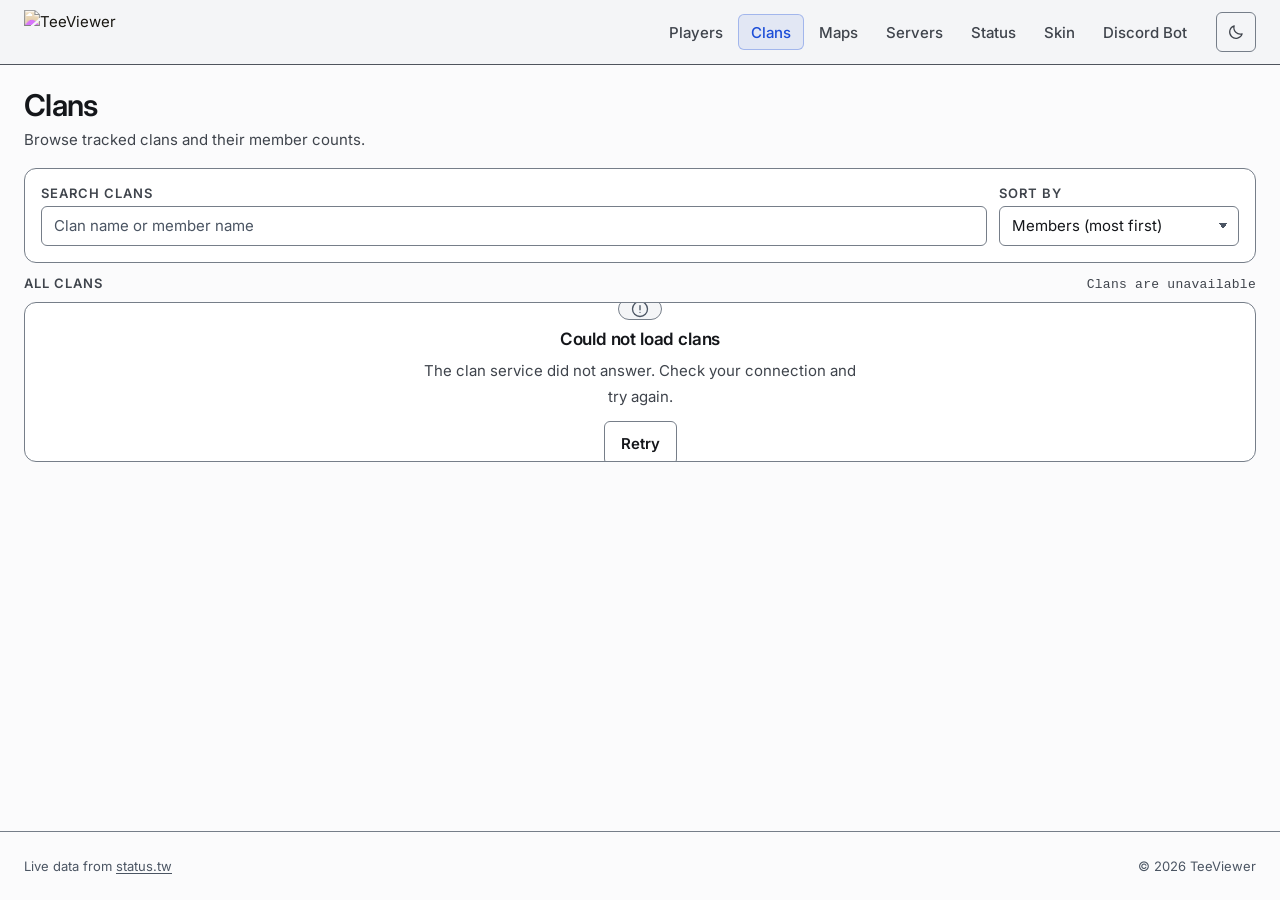
==== commit f97faef9: "fix: mobile server loading, player profile layout, clan tags, difficulty chips, and light contrast" ====
--- a/clans.html
+++ b/clans.html
@@ -68,7 +68,7 @@
             </div>
         </header>
 
-        <section class="toolbar" aria-labelledby="clan-search-title">
+        <section class="toolbar clan-toolbar-panel" aria-labelledby="clan-search-title">
             <h2 class="visually-hidden" id="clan-search-title">Clan search</h2>
             <div class="clan-toolbar">
                 <div class="field">
@@ -89,7 +89,7 @@
         <section aria-labelledby="clan-list-title">
             <div class="section-head clan-result-head">
                 <p class="section-title" id="clan-list-title">All clans</p>
-                <p class="section-note">Live from <a href="https://status.tw" target="_blank" rel="noopener noreferrer">status.tw</a></p>
+                <p class="result-count" id="clanCount" role="status">Loading clans…</p>
             </div>
 
             <div class="loading-panel" id="clansLoading" role="status" aria-live="polite" hidden>
@@ -168,9 +168,6 @@
             </div>
 
             <div id="clansResults" hidden>
-                <div class="result-bar clan-result-bar">
-                    <p class="result-count" id="clanCount" role="status">Loading clans…</p>
-                </div>
                 <nav class="pager pager-top" id="clanPagerTop" aria-label="Clan pages (top)">
                     <button class="button ghost button-sm" type="button" data-clan-prev>Previous</button>
                     <span class="pager-status" data-clan-page-status role="status"></span>
@@ -287,14 +284,25 @@
             var clanPrevBtns = document.querySelectorAll("[data-clan-prev]");
             var clanNextBtns = document.querySelectorAll("[data-clan-next]");
 
+            function safeClanName(name) {
+                var value = typeof name === "string" ? name : "";
+
+                if (typeof value.normalize === "function") {
+                    value = value.normalize("NFC");
+                }
+
+                value = value.replace(/[\p{Cc}\p{Cf}\p{Co}\p{Cs}\u{E0000}-\u{E007F}\uFFFD]/gu, "");
+                value = value.replace(/\s+/g, " ").trim();
+
+                return value || "Unnamed clan";
+            }
+
             function hasVisibleName(name) {
-                var value = typeof name === "string" ? name : "";
-                var visible = value.replace(/[\p{Cc}\p{Cf}\u{E0000}-\u{E007F}]/gu, "").trim();
-                return visible.length > 0;
+                return safeClanName(name) !== "Unnamed clan";
             }
 
             function clanLabel(clan) {
-                return hasVisibleName(clan.name) ? clan.name : "Unnamed clan";
+                return safeClanName(clan.name);
             }
 
             function isTestClan(clan) {
@@ -532,6 +540,7 @@
                     var nameCell = document.createElement("td");
                     var name = document.createElement("span");
                     name.className = "clan-name";
+                    name.dir = "auto";
                     name.textContent = label;
                     nameCell.appendChild(name);
 
@@ -568,6 +577,7 @@
                     cardHead.className = "clan-card-head";
                     var cardName = document.createElement("h3");
                     cardName.className = "clan-card-name";
+                    cardName.dir = "auto";
                     cardName.textContent = label;
                     var cardRank = document.createElement("span");
                     cardRank.className = "clan-card-rank";
@@ -577,15 +587,26 @@
 
                     var cardMeta = document.createElement("p");
                     cardMeta.className = "clan-card-meta";
-                    var membersText = document.createElement("span");
-                    membersText.textContent = "Members ";
+                    var membersPill = document.createElement("span");
+                    membersPill.className = "clan-pill";
+                    var membersLabel = document.createElement("span");
+                    membersLabel.className = "clan-pill-label";
+                    membersLabel.textContent = "Members";
                     var membersValue = document.createElement("strong");
                     membersValue.textContent = clan.memberCount;
-                    membersText.appendChild(membersValue);
-                    var createdText = document.createElement("span");
-                    createdText.textContent = "Created " + created;
-                    cardMeta.appendChild(membersText);
-                    cardMeta.appendChild(createdText);
+                    membersPill.appendChild(membersLabel);
+                    membersPill.appendChild(membersValue);
+                    var createdPill = document.createElement("span");
+                    createdPill.className = "clan-pill";
+                    var createdLabel = document.createElement("span");
+                    createdLabel.className = "clan-pill-label";
+                    createdLabel.textContent = "Created";
+                    var createdValue = document.createElement("strong");
+                    createdValue.textContent = created;
+                    createdPill.appendChild(createdLabel);
+                    createdPill.appendChild(createdValue);
+                    cardMeta.appendChild(membersPill);
+                    cardMeta.appendChild(createdPill);
 
                     card.tabIndex = 0;
                     card.setAttribute("aria-label", "Open clan " + label);
@@ -612,7 +633,9 @@
                     return;
                 }
 
-                document.getElementById("clanDialogTitle").textContent = clanLabel(clan);
+                var dialogTitle = document.getElementById("clanDialogTitle");
+                dialogTitle.textContent = clanLabel(clan);
+                dialogTitle.dir = "auto";
                 document.getElementById("clanDialogSub").textContent = "Created " + formatDate(clan.createdAt);
                 document.getElementById("clanDialogMembers").textContent = clan.memberCount;
                 document.getElementById("clanDialogOnline").textContent = clan.onlinePlayers;
--- a/style.css
+++ b/style.css
@@ -237,8 +237,8 @@
     --bg: #fbfbfc;
     --surface: #ffffff;
     --surface-2: #f4f5f7;
-    --border: #9aa1ac;
-    --border-strong: #9aa1ac;
+    --border: #767e89;
+    --border-strong: #5f6670;
     --text: #14161a;
     --text-2: #2e333b;
     --muted: #39414d;
@@ -273,8 +273,8 @@
         --bg: #fbfbfc;
         --surface: #ffffff;
         --surface-2: #f4f5f7;
-        --border: #9aa1ac;
-        --border-strong: #9aa1ac;
+        --border: #767e89;
+        --border-strong: #5f6670;
         --text: #14161a;
         --text-2: #3f444c;
         --muted: #4b5563;
@@ -1361,6 +1361,25 @@
 
 .table tbody tr:hover {
     background: var(--surface-2);
+}
+
+.table td.table-state-cell {
+    padding: var(--space-4);
+    background: var(--surface);
+}
+
+.table-state {
+    display: flex;
+    flex-wrap: wrap;
+    align-items: center;
+    gap: var(--space-2) var(--space-3);
+    color: var(--text-2);
+    font-size: var(--text-sm);
+    line-height: var(--leading-snug);
+}
+
+.table-state .button {
+    flex: none;
 }
 
 .table tbody tr:last-child td {
--- a/players.css
+++ b/players.css
@@ -241,8 +241,8 @@
 
 .profile-layout {
     display: grid;
-    grid-template-columns: 300px minmax(0, 1fr);
-    align-items: start;
+    grid-template-columns: 320px minmax(0, 1fr);
+    align-items: stretch;
     gap: var(--space-4);
     margin-bottom: var(--space-4);
 }
@@ -250,8 +250,8 @@
 .tee-panel {
     display: flex;
     flex-direction: column;
-    align-items: center;
-    justify-content: center;
+    align-items: stretch;
+    justify-content: flex-start;
     gap: var(--space-3);
     padding: var(--space-4);
     border: 1px solid var(--border);
@@ -259,13 +259,23 @@
     background: var(--surface);
 }
 
+.profile-card-head {
+    display: flex;
+    align-items: baseline;
+    justify-content: space-between;
+    gap: var(--space-2);
+}
+
 .tee-stage {
     display: flex;
     align-items: center;
     justify-content: center;
     width: 100%;
-    min-height: 224px;
+    min-height: 180px;
     overflow: hidden;
+    border: 1px solid var(--border);
+    border-radius: var(--radius-3);
+    background: var(--surface-2);
 }
 
 .tee-stage,
@@ -292,9 +302,14 @@
     text-align: center;
 }
 
+.copy-skin-button {
+    width: 100%;
+}
+
 .tee-hint {
     color: var(--muted);
     font-size: var(--text-xs);
+    line-height: var(--leading-snug);
 }
 
 .identity-card {
@@ -330,40 +345,64 @@
     margin-top: var(--space-2);
 }
 
-.identity-badges a {
+.identity-pill {
+    display: inline-flex;
+    align-items: center;
+    gap: var(--space-2);
+    max-width: 100%;
+    min-height: 30px;
+    padding: 0 var(--space-3);
+    border: 1px solid var(--border);
+    border-radius: var(--radius-pill);
+    background: var(--surface-2);
+    color: var(--text);
+    font-size: var(--text-xs);
+    line-height: var(--leading-snug);
+}
+
+.pill-label {
+    flex: none;
+    color: var(--muted);
+    font-size: var(--text-xs);
+    font-weight: 600;
+    letter-spacing: var(--tracking-wide);
+    text-transform: uppercase;
+}
+
+.identity-pill a {
+    color: inherit;
+    text-decoration: none;
+    overflow-wrap: anywhere;
+}
+
+.identity-pill a:hover {
     color: var(--accent);
-    text-decoration: none;
-}
-
-.identity-badges a:hover {
     text-decoration: underline;
 }
 
-.identity-badges a:not([href]) {
+.identity-pill a:not([href]) {
     color: var(--text-2);
     cursor: default;
+    text-decoration: none;
 }
 
 .identity-country {
-    display: inline-flex;
-    align-items: center;
-    gap: var(--space-2);
-    color: var(--text-2);
-    font-size: var(--text-sm);
+    white-space: nowrap;
 }
 
 .identity-flag {
-    width: 22px;
-    height: 15px;
-    border: 1px solid var(--border);
-    border-radius: var(--radius-1);
+    flex: none;
+    width: 18px;
+    height: 12px;
+    border: 0;
+    border-radius: 2px;
     object-fit: cover;
 }
 
 .identity-meta {
     display: grid;
-    grid-template-columns: repeat(4, minmax(0, 1fr));
-    gap: var(--space-3);
+    grid-template-columns: repeat(2, minmax(0, 1fr));
+    gap: var(--space-4) var(--space-3);
     padding-top: var(--space-4);
     border-top: 1px solid var(--border);
 }
@@ -397,22 +436,28 @@
     display: flex;
     flex-wrap: wrap;
     gap: var(--space-2);
+    margin-top: auto;
 }
 
 .profile-stats {
     display: grid;
-    grid-template-columns: repeat(4, minmax(0, 1fr));
-    gap: var(--space-3);
-    margin-bottom: var(--space-4);
+    grid-template-columns: repeat(2, minmax(0, 1fr));
+    gap: 1px;
+    margin: 0;
+    overflow: hidden;
+    border: 1px solid var(--border);
+    border-radius: var(--radius-3);
+    background: var(--border);
 }
 
 .stat-box {
     display: flex;
     flex-direction: column;
     gap: var(--space-1);
-    padding: var(--space-4);
-    border: 1px solid var(--border);
-    border-radius: var(--radius-4);
+    min-width: 0;
+    padding: var(--space-3);
+    border: 0;
+    border-radius: 0;
     background: var(--surface);
 }
 
@@ -434,6 +479,7 @@
     padding-top: 0;
     color: var(--muted);
     font-size: var(--text-xs);
+    font-weight: 600;
     letter-spacing: var(--tracking-wide);
     line-height: var(--leading-snug);
     text-transform: uppercase;
@@ -854,14 +900,19 @@
     gap: var(--space-3);
 }
 
+.clan-toolbar-panel {
+    margin-bottom: var(--space-3);
+}
+
 .clan-result-head {
-    flex-wrap: wrap;
-}
-
-.clan-result-bar {
-    display: flex;
-    justify-content: flex-end;
-    padding: 0 0 var(--space-2);
+    align-items: baseline;
+    margin-bottom: var(--space-2);
+}
+
+.clan-result-head .result-count {
+    color: var(--text-2);
+    font-size: var(--text-xs);
+    font-weight: 500;
 }
 
 .clan-table {
@@ -935,8 +986,10 @@
 
 .clan-name {
     color: var(--text);
+    font-family: var(--font-sans), "Segoe UI Symbol", "Noto Sans Symbols 2", "Segoe UI Emoji";
     font-weight: 600;
     overflow-wrap: anywhere;
+    unicode-bidi: isolate;
 }
 
 .clan-count {
@@ -976,10 +1029,12 @@
 
 .clan-card-name {
     color: var(--text);
+    font-family: var(--font-sans), "Segoe UI Symbol", "Noto Sans Symbols 2", "Segoe UI Emoji";
     font-weight: 600;
     letter-spacing: -0.01em;
     line-height: var(--leading-snug);
     overflow-wrap: anywhere;
+    unicode-bidi: isolate;
 }
 
 .clan-card-rank {
@@ -992,13 +1047,35 @@
 .clan-card-meta {
     display: flex;
     flex-wrap: wrap;
-    gap: var(--space-2) var(--space-4);
+    gap: var(--space-2);
     color: var(--text-2);
-    font-size: var(--text-sm);
+    font-size: var(--text-xs);
     line-height: var(--leading-normal);
 }
 
-.clan-card-meta strong {
+.clan-pill {
+    display: inline-flex;
+    align-items: center;
+    gap: var(--space-2);
+    min-height: 28px;
+    padding: 0 var(--space-3);
+    border: 1px solid var(--border);
+    border-radius: var(--radius-pill);
+    background: var(--surface-2);
+    color: var(--text-2);
+    font-size: var(--text-xs);
+    line-height: 1;
+}
+
+.clan-pill-label {
+    color: var(--muted);
+    font-size: var(--text-xs);
+    font-weight: 600;
+    letter-spacing: var(--tracking-wide);
+    text-transform: uppercase;
+}
+
+.clan-pill strong {
     color: var(--text);
     font-variant-numeric: tabular-nums;
 }
@@ -1155,11 +1232,7 @@
 
 @media (max-width: 1024px) {
     .profile-layout {
-        grid-template-columns: 260px minmax(0, 1fr);
-    }
-
-    .identity-meta {
-        grid-template-columns: repeat(2, minmax(0, 1fr));
+        grid-template-columns: 300px minmax(0, 1fr);
     }
 
     .pie-grid {
@@ -1186,20 +1259,20 @@
 
     .tee-panel {
         order: 1;
-        flex-direction: row;
-        justify-content: center;
-        gap: var(--space-5);
+        flex-direction: column;
+        justify-content: flex-start;
+        gap: var(--space-3);
     }
 
     .tee-stage {
-        width: auto;
+        width: 100%;
         min-height: 190px;
     }
 
     .tee-caption {
         align-self: stretch;
-        align-items: flex-start;
-        text-align: left;
+        align-items: center;
+        text-align: center;
     }
 
     .profile-stats {
@@ -1412,8 +1485,8 @@
     }
 
     .tee-stage {
-        min-height: 260px;
-        padding: var(--space-4);
+        min-height: 200px;
+        padding: var(--space-3);
     }
 
     .tee-stage .teeassembler-tee {
@@ -1423,8 +1496,8 @@
 
     .tee-caption {
         align-self: stretch;
-        align-items: flex-start;
-        text-align: left;
+        align-items: center;
+        text-align: center;
     }
 
     .chart-frame {
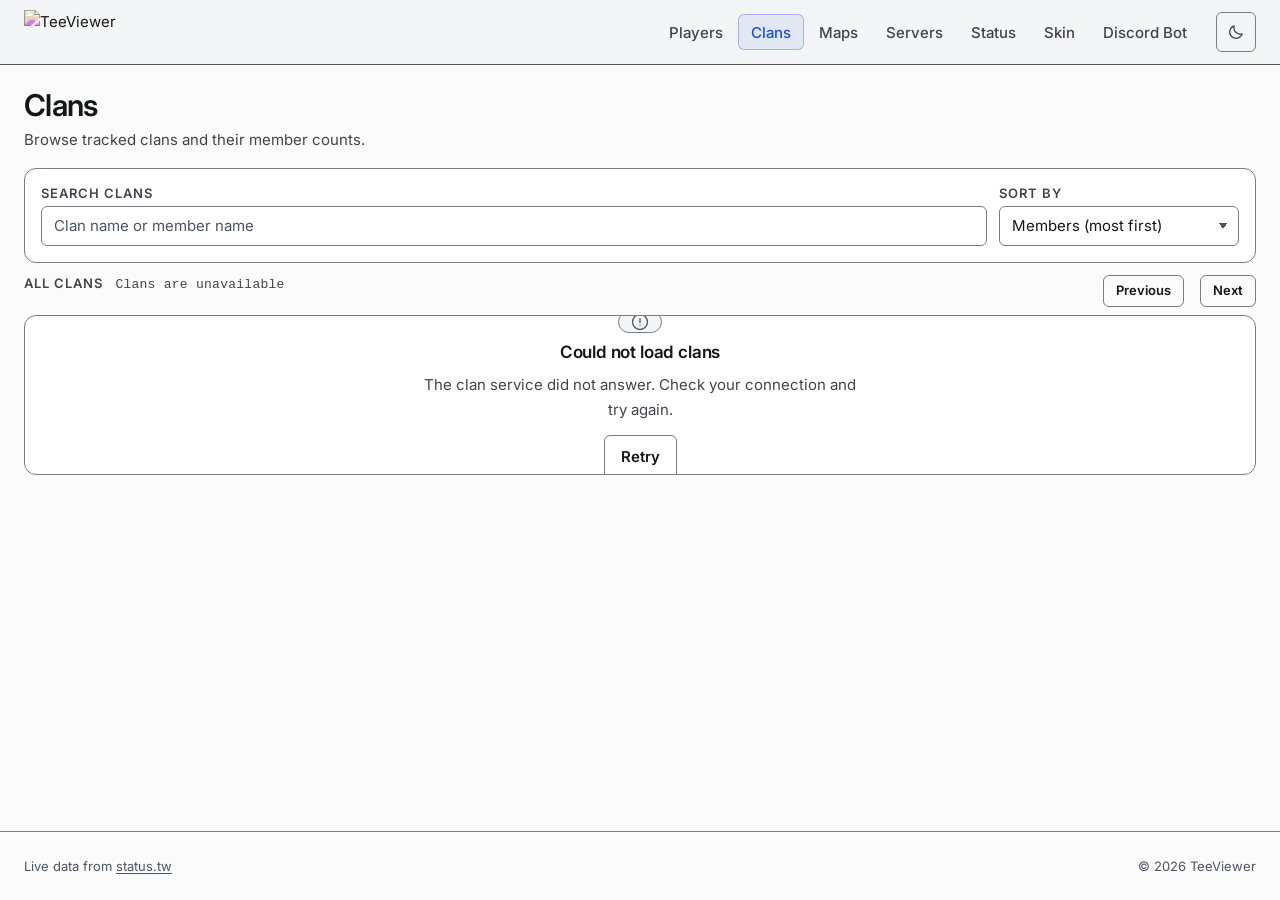
==== commit e0b5fc0d: "fix: player card density, skin label, status axis, pager alignment, and server rows" ====
--- a/clans.html
+++ b/clans.html
@@ -90,6 +90,11 @@
             <div class="section-head clan-result-head">
                 <p class="section-title" id="clan-list-title">All clans</p>
                 <p class="result-count" id="clanCount" role="status">Loading clans…</p>
+                <nav class="pager pager-top" id="clanPagerTop" aria-label="Clan pages (top)">
+                    <button class="button ghost button-sm" type="button" data-clan-prev>Previous</button>
+                    <span class="pager-status" data-clan-page-status role="status"></span>
+                    <button class="button ghost button-sm" type="button" data-clan-next>Next</button>
+                </nav>
             </div>
 
             <div class="loading-panel" id="clansLoading" role="status" aria-live="polite" hidden>
@@ -168,11 +173,6 @@
             </div>
 
             <div id="clansResults" hidden>
-                <nav class="pager pager-top" id="clanPagerTop" aria-label="Clan pages (top)">
-                    <button class="button ghost button-sm" type="button" data-clan-prev>Previous</button>
-                    <span class="pager-status" data-clan-page-status role="status"></span>
-                    <button class="button ghost button-sm" type="button" data-clan-next>Next</button>
-                </nav>
                 <div class="table-wrap clan-table-wrap">
                     <table class="table clan-table" id="clansTable">
                         <thead>
--- a/style.css
+++ b/style.css
@@ -933,7 +933,8 @@
 }
 
 .stat-foot {
-    margin-top: 2px;
+    margin-top: auto;
+    padding-top: var(--space-2);
     color: var(--muted);
     font-size: var(--text-xs);
     line-height: var(--leading-snug);
--- a/players.css
+++ b/players.css
@@ -242,7 +242,7 @@
 .profile-layout {
     display: grid;
     grid-template-columns: 320px minmax(0, 1fr);
-    align-items: stretch;
+    align-items: start;
     gap: var(--space-4);
     margin-bottom: var(--space-4);
 }
@@ -483,6 +483,13 @@
     letter-spacing: var(--tracking-wide);
     line-height: var(--leading-snug);
     text-transform: uppercase;
+}
+
+.stat-box .stat-value#playerSkinName {
+    overflow: hidden;
+    font-size: var(--text-base);
+    text-overflow: ellipsis;
+    white-space: nowrap;
 }
 
 /* --------------------------------------------------------------------------
@@ -907,6 +914,11 @@
 .clan-result-head {
     align-items: baseline;
     margin-bottom: var(--space-2);
+}
+
+.clan-result-head .pager-top {
+    align-self: center;
+    margin: 0 0 0 auto;
 }
 
 .clan-result-head .result-count {
@@ -961,6 +973,12 @@
     letter-spacing: inherit;
     text-transform: inherit;
     cursor: pointer;
+}
+
+.clan-table th.num .th-sort {
+    display: flex;
+    justify-content: flex-end;
+    width: 100%;
 }
 
 .clan-table th .th-sort:hover {
@@ -1447,6 +1465,22 @@
         padding: var(--space-4);
     }
 
+    .identity-badges {
+        flex-wrap: nowrap;
+    }
+
+    .identity-pill {
+        min-width: 0;
+        overflow: hidden;
+    }
+
+    .identity-pill a,
+    .identity-pill #playerCountry {
+        overflow: hidden;
+        text-overflow: ellipsis;
+        white-space: nowrap;
+    }
+
     .identity-meta {
         grid-template-columns: 1fr;
     }
@@ -1491,7 +1525,7 @@
 
     .tee-stage .teeassembler-tee {
         margin-left: 0;
-        transform: scale(1.6);
+        transform: scale(1.15);
     }
 
     .tee-caption {
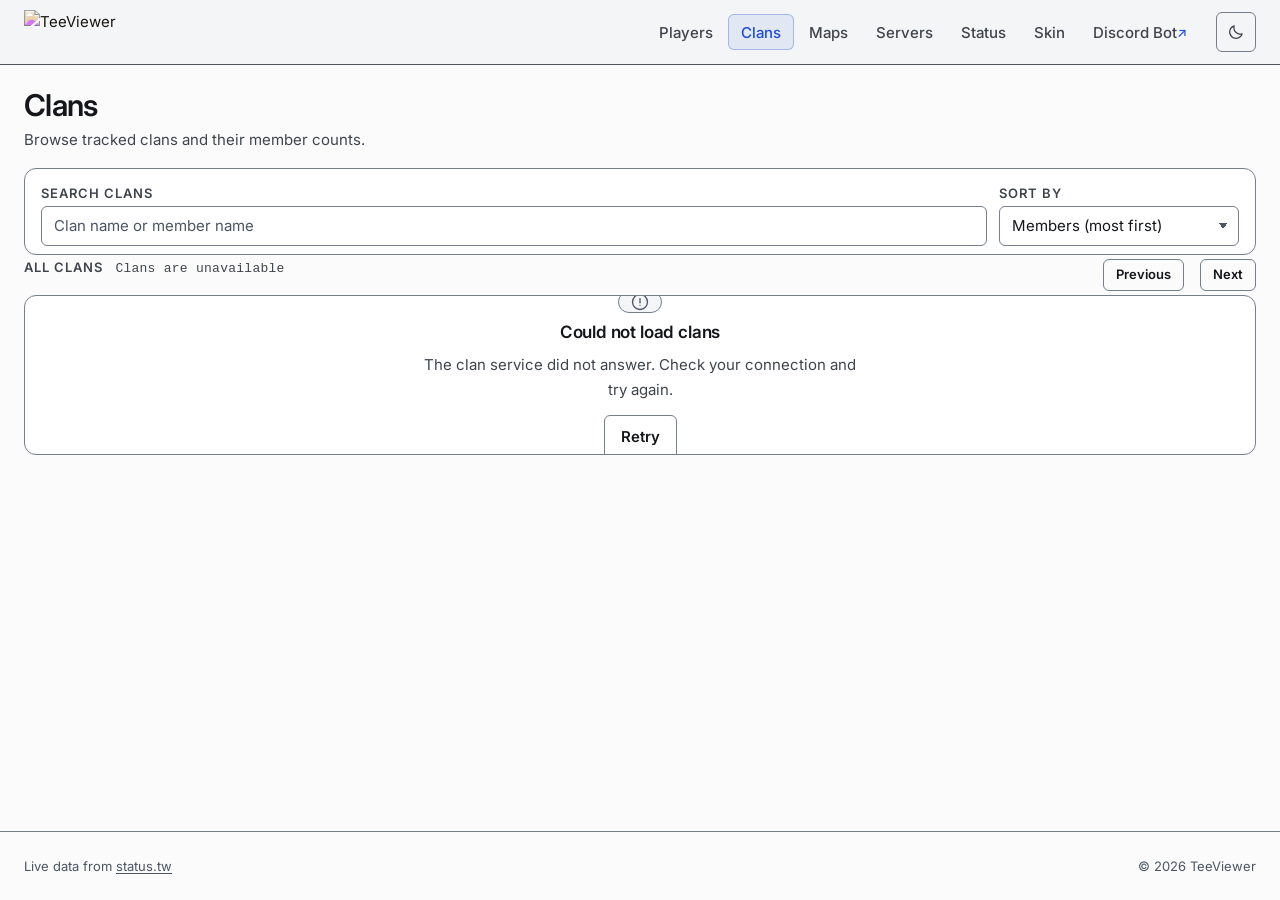
==== commit 5ce05225: "fix: unify network totals, hero layout, protocol state, and label contrast" ====
--- a/clans.html
+++ b/clans.html
@@ -35,7 +35,7 @@
                     <a class="categories" href="servers.html">Servers</a>
                     <a class="categories" href="status.html">Status</a>
                     <a class="categories" href="skin.html">Skin</a>
-                    <a class="categories" href="https://discord.com/oauth2/authorize?client_id=1391161122714943528&amp;permissions=117760&amp;scope=bot+applications.commands" target="_blank" rel="noopener noreferrer">Discord Bot</a>
+                    <a class="categories" href="https://discord.com/oauth2/authorize?client_id=1391161122714943528&amp;permissions=117760&amp;scope=bot+applications.commands" target="_blank" rel="noopener noreferrer">Discord Bot<span class="external-mark" aria-hidden="true">↗</span></a>
                 </div>
             </nav>
 
@@ -90,6 +90,7 @@
             <div class="section-head clan-result-head">
                 <p class="section-title" id="clan-list-title">All clans</p>
                 <p class="result-count" id="clanCount" role="status">Loading clans…</p>
+                <p class="result-note" id="clanNetworkNote"></p>
                 <nav class="pager pager-top" id="clanPagerTop" aria-label="Clan pages (top)">
                     <button class="button ghost button-sm" type="button" data-clan-prev>Previous</button>
                     <span class="pager-status" data-clan-page-status role="status"></span>
@@ -271,6 +272,7 @@
             var clanSearch = document.getElementById("clanSearch");
             var sortBy = document.getElementById("sortBy");
             var clanCount = document.getElementById("clanCount");
+            var clanNetworkNote = document.getElementById("clanNetworkNote");
             var clansLoading = document.getElementById("clansLoading");
             var clansError = document.getElementById("clansError");
             var clansEmpty = document.getElementById("clansEmpty");
@@ -474,7 +476,7 @@
                     return result || String(a.name || "").localeCompare(String(b.name || ""));
                 });
 
-                clanCount.textContent = filteredAndSortedClans.length + " of " + allClans.length + " clans";
+                clanCount.textContent = filteredAndSortedClans.length + " of " + allClans.length + " loaded clans";
                 currentClanPage = 1;
                 displayClans(filteredAndSortedClans);            }
 
@@ -509,7 +511,7 @@
                 var endIndex = Math.min(startIndex + clanPageSize, total);
                 var pageClans = clans.slice(startIndex, endIndex);
 
-                clanCount.textContent = "Showing " + (startIndex + 1) + "–" + endIndex + " of " + total + " clans";
+                clanCount.textContent = "Showing " + (startIndex + 1) + "–" + endIndex + " of " + total + " loaded clans";
                 clanPager.hidden = total <= clanPageSize;
                 clanPagerTop.hidden = total <= clanPageSize;
 
@@ -782,7 +784,22 @@
                 clanToExpand = clanParam;
             }
 
+            function loadNetworkTotal() {
+                if (typeof window.fetchJSON !== "function" || !clanNetworkNote) {
+                    return;
+                }
+
+                window.fetchJSON("https://api.status.tw/stats")
+                    .then(function (data) {
+                        if (data && typeof data.numClans === "number") {
+                            clanNetworkNote.textContent = data.numClans + " clans in the network";
+                        }
+                    })
+                    .catch(function () {});
+            }
+
             loadClans();
+            loadNetworkTotal();
         })();
     </script>
 </body>
--- a/style.css
+++ b/style.css
@@ -747,9 +747,10 @@
 
 .hero-subrow {
     display: flex;
+    flex-direction: column;
     flex-wrap: wrap;
-    align-items: center;
-    gap: var(--space-4);
+    align-items: flex-start;
+    gap: var(--space-3);
     min-width: 0;
     width: 100%;
 }
@@ -784,14 +785,14 @@
 
 .hero-actions {
     display: flex;
-    flex: 0 0 320px;
-    flex-wrap: nowrap;
+    flex: 0 0 auto;
+    flex-wrap: wrap;
     gap: var(--space-2);
-    margin-left: auto;
+    margin-left: 0;
 }
 
 .hero-actions .button {
-    flex: 1 1 0;
+    flex: 0 0 auto;
     min-width: 0;
 }
 
@@ -803,8 +804,7 @@
     margin-top: var(--space-4);
 }
 
-.home .hero-inner,
-.home .section-head {
+.home .hero-inner {
     padding-left: var(--space-4);
 }
 
@@ -851,7 +851,7 @@
 .stat-tile {
     display: flex;
     flex-direction: column;
-    min-height: 160px;
+    min-height: 120px;
     padding: var(--space-4);
     border-left: 1px solid var(--border);
     color: var(--text);
@@ -880,7 +880,7 @@
 }
 
 .stat-kicker {
-    color: var(--muted);
+    color: var(--text-2);
     font-size: var(--text-xs);
     font-weight: 500;
     letter-spacing: var(--tracking-wide);
@@ -1331,7 +1331,7 @@
     padding: var(--space-3);
     border-bottom: 1px solid var(--border);
     background: var(--surface);
-    color: var(--muted);
+    color: var(--text-2);
     font-size: var(--text-xs);
     font-weight: 600;
     letter-spacing: 0.04em;
@@ -1745,20 +1745,19 @@
         gap: var(--space-3);
     }
 
-    .home .hero-inner,
-    .home .section-head {
+    .home .hero-inner {
         padding-left: var(--space-3);
     }
 
     .network-section .stat-grid {
-        order: 1;
+        order: 2;
     }
 
     .network-section .stat-source {
         align-self: flex-start;
-        order: 2;
-        margin: var(--space-2) 0 0;
-        padding-left: var(--space-3);
+        order: 1;
+        margin: 0 0 var(--space-2);
+        font-size: var(--text-sm);
     }
 
     .home .preview-section .section-head {
--- a/players.css
+++ b/players.css
@@ -16,6 +16,10 @@
     gap: var(--space-2);
 }
 
+.compare-mobile {
+    display: none;
+}
+
 .toolbar {
     display: grid;
     gap: var(--space-4);
@@ -242,7 +246,7 @@
 .profile-layout {
     display: grid;
     grid-template-columns: 320px minmax(0, 1fr);
-    align-items: start;
+    align-items: stretch;
     gap: var(--space-4);
     margin-bottom: var(--space-4);
 }
@@ -271,7 +275,7 @@
     align-items: center;
     justify-content: center;
     width: 100%;
-    min-height: 180px;
+    min-height: 280px;
     overflow: hidden;
     border: 1px solid var(--border);
     border-radius: var(--radius-3);
@@ -287,6 +291,7 @@
 .tee-stage .teeassembler-tee {
     flex: none;
     margin-left: 0;
+    transform: scale(2.9);
     cursor: pointer;
 }
 
@@ -358,6 +363,7 @@
     color: var(--text);
     font-size: var(--text-xs);
     line-height: var(--leading-snug);
+    text-transform: uppercase;
 }
 
 .pill-label {
@@ -415,7 +421,7 @@
 }
 
 .meta-label {
-    color: var(--muted);
+    color: var(--text-2);
     font-size: var(--text-xs);
     letter-spacing: var(--tracking-wide);
     line-height: var(--leading-snug);
@@ -477,7 +483,7 @@
 .stat-box .stat-label {
     margin-top: 0;
     padding-top: 0;
-    color: var(--muted);
+    color: var(--text-2);
     font-size: var(--text-xs);
     font-weight: 600;
     letter-spacing: var(--tracking-wide);
@@ -490,6 +496,22 @@
     font-size: var(--text-base);
     text-overflow: ellipsis;
     white-space: nowrap;
+}
+
+.stat-box .stat-value[data-state="yes"],
+.stat-box .status-value[data-state="online"] {
+    color: var(--success);
+}
+
+.stat-box .stat-value[data-state="no"],
+.stat-box .status-value[data-state="offline"] {
+    color: var(--muted);
+}
+
+.stat-box .stat-value[data-state="unknown"],
+.stat-box .status-value[data-state="pending"],
+.stat-box .status-value[data-state="unknown"] {
+    color: var(--text-2);
 }
 
 /* --------------------------------------------------------------------------
@@ -908,12 +930,13 @@
 }
 
 .clan-toolbar-panel {
-    margin-bottom: var(--space-3);
+    margin-bottom: var(--space-1);
+    padding-bottom: var(--space-2);
 }
 
 .clan-result-head {
     align-items: baseline;
-    margin-bottom: var(--space-2);
+    margin-bottom: var(--space-1);
 }
 
 .clan-result-head .pager-top {
@@ -945,15 +968,15 @@
 }
 
 .clan-table th:nth-child(2) {
-    width: 180px;
+    width: auto;
 }
 
 .clan-table th:nth-child(3) {
-    width: 96px;
+    width: 140px;
 }
 
 .clan-table th:nth-child(4) {
-    width: auto;
+    width: 200px;
 }
 
 .clan-table-wrap {
@@ -1341,6 +1364,19 @@
    -------------------------------------------------------------------------- */
 
 @media (max-width: 560px) {
+    .page-head-actions {
+        display: none;
+    }
+
+    .compare-mobile {
+        display: block;
+        margin-top: var(--space-3);
+    }
+
+    .compare-mobile .button {
+        width: 100%;
+    }
+
     .toolbar {
         padding: var(--space-3);
     }
@@ -1360,6 +1396,25 @@
 
     .list-footer {
         margin-top: var(--space-3);
+    }
+
+    .clan-result-head {
+        flex-wrap: wrap;
+    }
+
+    .clan-result-head .section-title,
+    .clan-result-head .result-count {
+        white-space: nowrap;
+    }
+
+    .clan-result-head .pager-top {
+        flex: 1 0 100%;
+        justify-content: flex-end;
+        margin-left: 0;
+    }
+
+    .pager-status {
+        white-space: nowrap;
     }
 
     .completion-table {
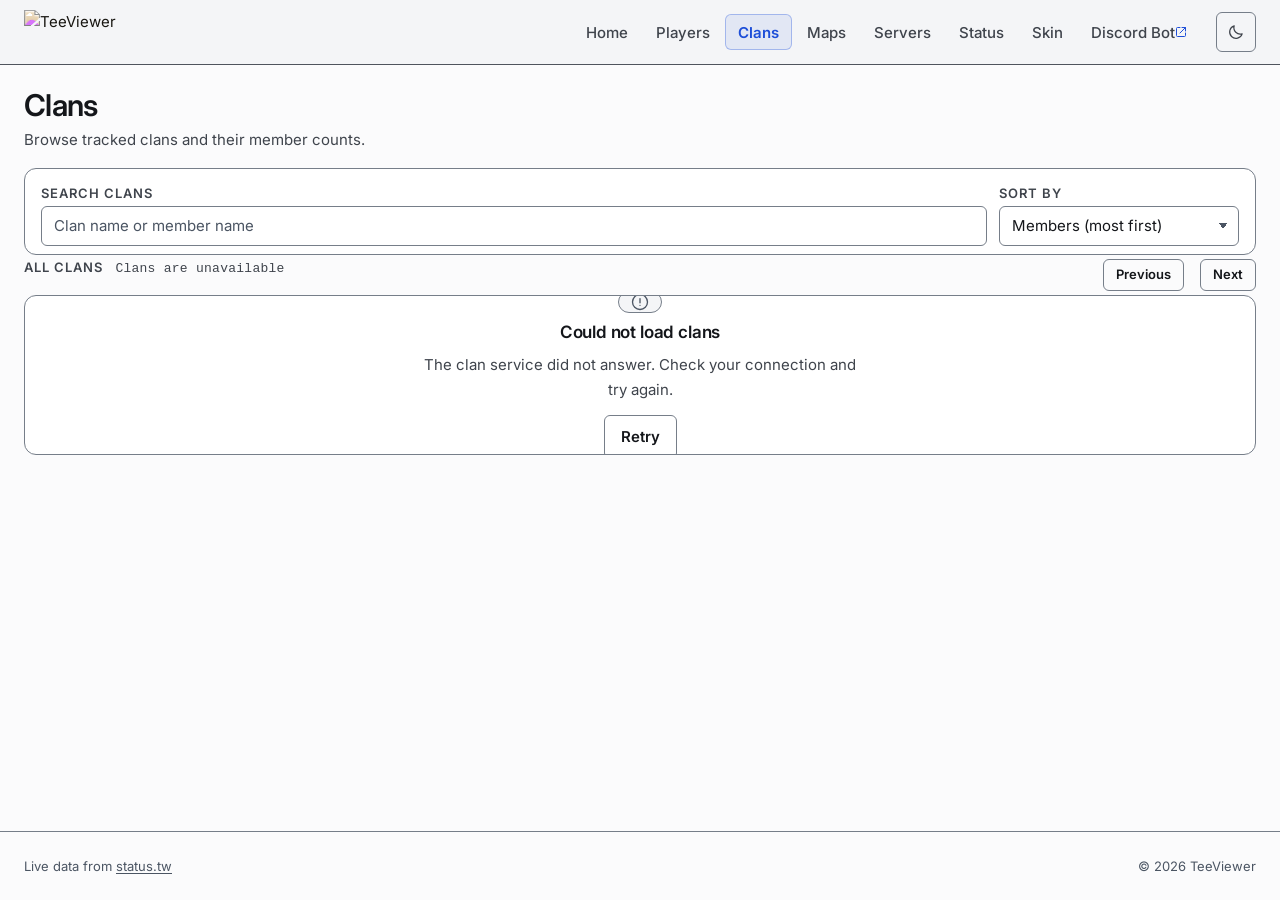
==== commit 81e98e33: "fix: status cell regression, skin glow, clan totals, nav active state, and chart ticks" ====
--- a/clans.html
+++ b/clans.html
@@ -29,13 +29,14 @@
 
             <nav class="nav" id="site-nav" aria-label="Primary">
                 <div class="nav-buttons">
+                    <a class="categories" href="index.html">Home</a>
                     <a class="categories" href="players.html">Players</a>
                     <a class="categories" href="clans.html">Clans</a>
                     <a class="categories" href="maps.html">Maps</a>
                     <a class="categories" href="servers.html">Servers</a>
                     <a class="categories" href="status.html">Status</a>
                     <a class="categories" href="skin.html">Skin</a>
-                    <a class="categories" href="https://discord.com/oauth2/authorize?client_id=1391161122714943528&amp;permissions=117760&amp;scope=bot+applications.commands" target="_blank" rel="noopener noreferrer">Discord Bot<span class="external-mark" aria-hidden="true">↗</span></a>
+                    <a class="categories" href="https://discord.com/oauth2/authorize?client_id=1391161122714943528&amp;permissions=117760&amp;scope=bot+applications.commands" target="_blank" rel="noopener noreferrer">Discord Bot<span class="external-mark" aria-hidden="true"><svg viewBox="0 0 24 24" width="12" height="12" fill="none" stroke="currentColor" stroke-width="2" stroke-linecap="round" stroke-linejoin="round" focusable="false"><path d="M14 3h7v7"></path><path d="M10 14 21 3"></path><path d="M21 14v5a2 2 0 0 1-2 2H5a2 2 0 0 1-2-2V5a2 2 0 0 1 2-2h5"></path></svg></span></a>
                 </div>
             </nav>
 
@@ -90,7 +91,6 @@
             <div class="section-head clan-result-head">
                 <p class="section-title" id="clan-list-title">All clans</p>
                 <p class="result-count" id="clanCount" role="status">Loading clans…</p>
-                <p class="result-note" id="clanNetworkNote"></p>
                 <nav class="pager pager-top" id="clanPagerTop" aria-label="Clan pages (top)">
                     <button class="button ghost button-sm" type="button" data-clan-prev>Previous</button>
                     <span class="pager-status" data-clan-page-status role="status"></span>
--- a/style.css
+++ b/style.css
@@ -506,8 +506,14 @@
 }
 
 .external-mark {
+    display: inline-flex;
+    align-items: center;
     color: var(--accent);
     font-size: var(--text-xs);
+}
+
+.external-mark svg {
+    display: block;
 }
 
 .categories.is-active,
@@ -515,6 +521,7 @@
     border-color: var(--accent-border);
     background: var(--accent-soft);
     color: var(--accent);
+    font-weight: 600;
 }
 
 .topbar-actions {
@@ -643,7 +650,7 @@
 }
 
 .page-sub {
-    max-width: 65ch;
+    max-width: none;
     margin-top: var(--space-1);
     color: var(--text-2);
     font-size: var(--text-sm);
@@ -821,6 +828,10 @@
     align-self: flex-end;
     order: 1;
     margin: calc(-1 * var(--space-2)) 0 var(--space-2);
+}
+
+.stat-source #statAsOf {
+    white-space: nowrap;
 }
 
 .network-section .stat-grid {
@@ -1797,7 +1808,7 @@
 
     .live-servers-table tbody tr {
         margin-bottom: var(--space-2);
-        padding: var(--space-3);
+        padding: var(--space-2) var(--space-3);
         border: 1px solid var(--border);
         border-radius: var(--radius-3);
         background: var(--surface-2);
@@ -1808,12 +1819,13 @@
     }
 
     .live-servers-table td {
-        padding: 2px 0;
+        padding: 1px 0;
         border: 0;
     }
 
     .live-servers-table td::before {
-        display: block;
+        display: inline-block;
+        min-width: 72px;
         color: var(--muted);
         font-size: var(--text-xs);
         letter-spacing: var(--tracking-wide);
--- a/players.css
+++ b/players.css
@@ -297,6 +297,12 @@
 
 .tee-stage .teeassembler-tee [data-teeassembler-body_part] {
     image-rendering: pixelated;
+}
+
+.tee-stage .teeassembler-body_shadow,
+.tee-stage .teeassembler-back_foot_shadow,
+.tee-stage .teeassembler-front_foot_shadow {
+    display: none;
 }
 
 .tee-caption {
@@ -447,7 +453,7 @@
 
 .profile-stats {
     display: grid;
-    grid-template-columns: repeat(2, minmax(0, 1fr));
+    grid-template-columns: repeat(3, minmax(0, 1fr));
     gap: 1px;
     margin: 0;
     overflow: hidden;
@@ -1317,7 +1323,7 @@
     }
 
     .profile-stats {
-        grid-template-columns: repeat(2, minmax(0, 1fr));
+        grid-template-columns: repeat(3, minmax(0, 1fr));
     }
 
     .chart-grid {
@@ -1334,6 +1340,23 @@
 
     .clan-cards {
         display: grid;
+    }
+
+    .clan-card-head {
+        align-items: baseline;
+    }
+
+    .clan-card-rank {
+        flex: none;
+        order: -1;
+        margin-right: var(--space-2);
+    }
+
+    .clan-pill {
+        min-height: 0;
+        padding: 0;
+        border: 0;
+        background: none;
     }
 
     .clan-toolbar {
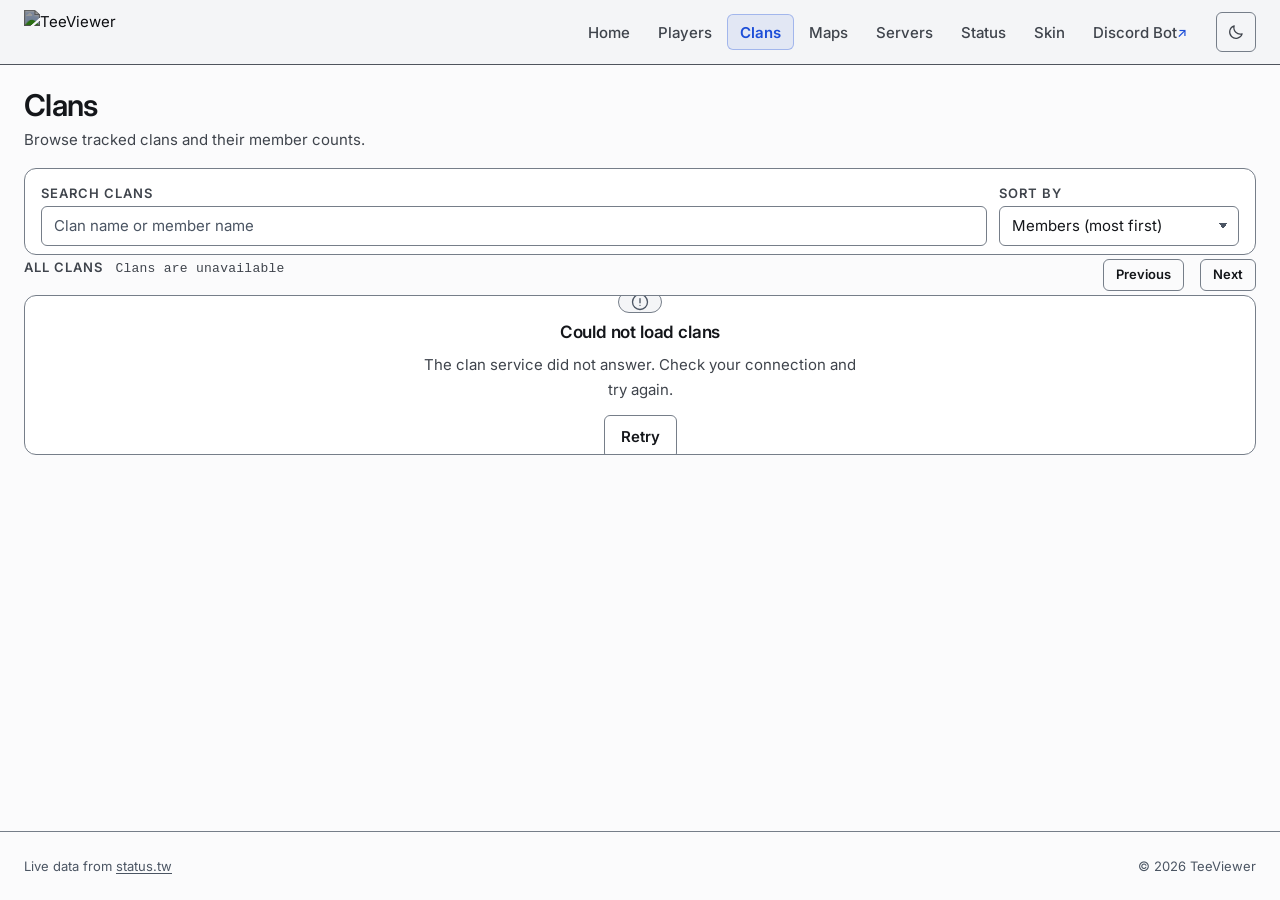
==== commit 70bd34d2: "fix: discord glyph, skin swatch accuracy, clan chip, peak label, and mobile rows" ====
--- a/clans.html
+++ b/clans.html
@@ -36,7 +36,7 @@
                     <a class="categories" href="servers.html">Servers</a>
                     <a class="categories" href="status.html">Status</a>
                     <a class="categories" href="skin.html">Skin</a>
-                    <a class="categories" href="https://discord.com/oauth2/authorize?client_id=1391161122714943528&amp;permissions=117760&amp;scope=bot+applications.commands" target="_blank" rel="noopener noreferrer">Discord Bot<span class="external-mark" aria-hidden="true"><svg viewBox="0 0 24 24" width="12" height="12" fill="none" stroke="currentColor" stroke-width="2" stroke-linecap="round" stroke-linejoin="round" focusable="false"><path d="M14 3h7v7"></path><path d="M10 14 21 3"></path><path d="M21 14v5a2 2 0 0 1-2 2H5a2 2 0 0 1-2-2V5a2 2 0 0 1 2-2h5"></path></svg></span></a>
+                    <a class="categories" href="https://discord.com/oauth2/authorize?client_id=1391161122714943528&amp;permissions=117760&amp;scope=bot+applications.commands" target="_blank" rel="noopener noreferrer">Discord Bot<span class="external-mark" aria-hidden="true">&#8599;</span></a>
                 </div>
             </nav>
 
--- a/style.css
+++ b/style.css
@@ -465,6 +465,16 @@
     filter: hue-rotate(180deg) saturate(1.15);
 }
 
+[data-theme="light"] .logo {
+    filter: brightness(0.6) saturate(1.3);
+}
+
+@media (prefers-color-scheme: light) {
+    :root:not([data-theme]) .logo {
+        filter: brightness(0.6) saturate(1.3);
+    }
+}
+
 .nav {
     margin-left: auto;
 }
@@ -1768,7 +1778,8 @@
         align-self: flex-start;
         order: 1;
         margin: 0 0 var(--space-2);
-        font-size: var(--text-sm);
+        font-size: var(--text-xs);
+        white-space: nowrap;
     }
 
     .home .preview-section .section-head {
--- a/players.css
+++ b/players.css
@@ -245,8 +245,8 @@
 
 .profile-layout {
     display: grid;
-    grid-template-columns: 320px minmax(0, 1fr);
-    align-items: stretch;
+    grid-template-columns: 340px minmax(0, 1fr);
+    align-items: start;
     gap: var(--space-4);
     margin-bottom: var(--space-4);
 }
@@ -275,7 +275,7 @@
     align-items: center;
     justify-content: center;
     width: 100%;
-    min-height: 280px;
+    min-height: 300px;
     overflow: hidden;
     border: 1px solid var(--border);
     border-radius: var(--radius-3);
@@ -291,7 +291,7 @@
 .tee-stage .teeassembler-tee {
     flex: none;
     margin-left: 0;
-    transform: scale(2.9);
+    transform: scale(3.1);
     cursor: pointer;
 }
 
@@ -1279,7 +1279,7 @@
 
 @media (max-width: 1024px) {
     .profile-layout {
-        grid-template-columns: 300px minmax(0, 1fr);
+        grid-template-columns: 340px minmax(0, 1fr);
     }
 
     .pie-grid {
@@ -1316,6 +1316,10 @@
         min-height: 190px;
     }
 
+    .tee-stage .teeassembler-tee {
+        transform: scale(1.9);
+    }
+
     .tee-caption {
         align-self: stretch;
         align-items: center;
@@ -1344,6 +1348,13 @@
 
     .clan-card-head {
         align-items: baseline;
+        justify-content: flex-start;
+    }
+
+    .clan-card-meta {
+        flex-direction: column;
+        align-items: flex-start;
+        gap: var(--space-1);
     }
 
     .clan-card-rank {
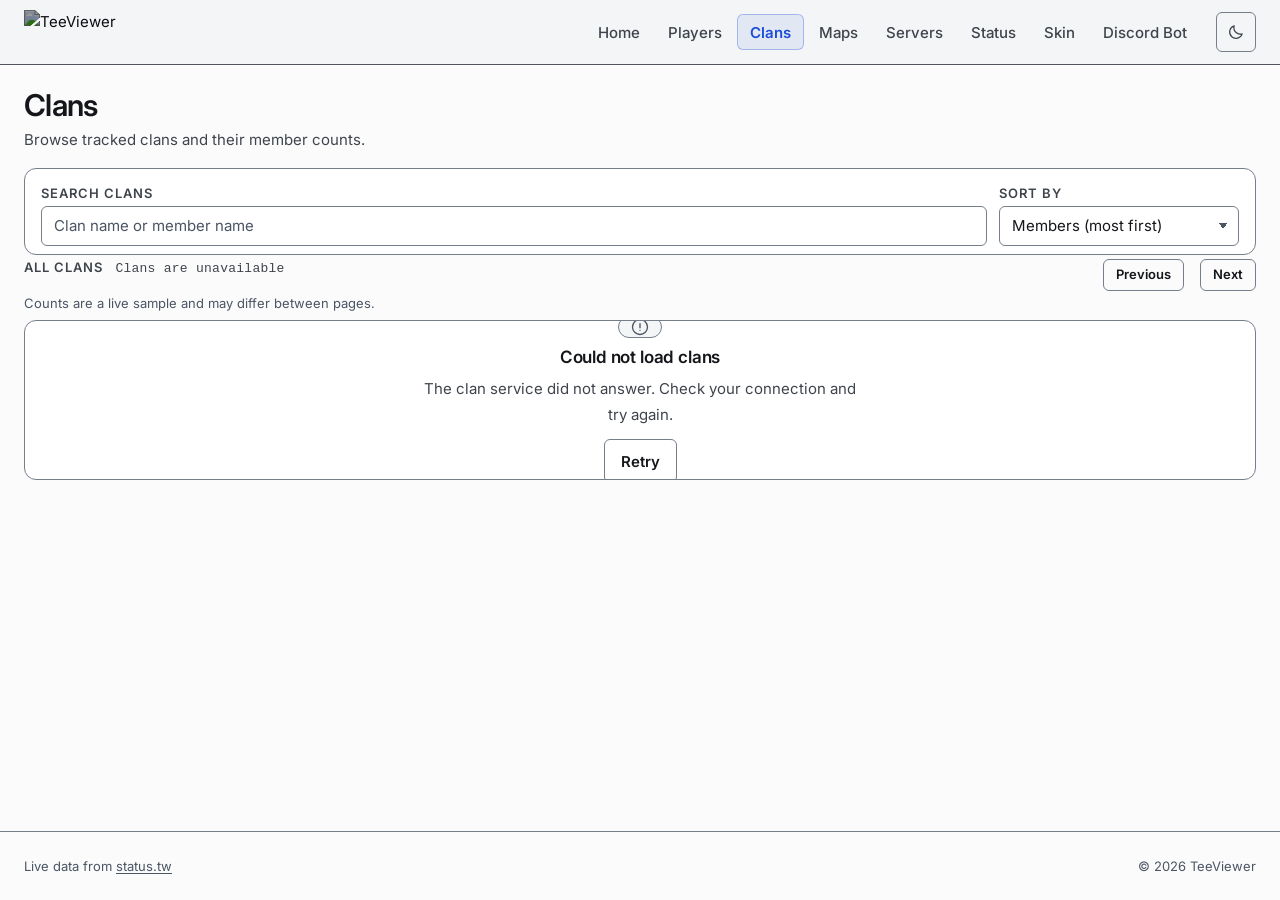
==== commit 05e70004: "fix: remove discord glyph, unify logo colour, card contrast, and map links" ====
--- a/clans.html
+++ b/clans.html
@@ -36,7 +36,7 @@
                     <a class="categories" href="servers.html">Servers</a>
                     <a class="categories" href="status.html">Status</a>
                     <a class="categories" href="skin.html">Skin</a>
-                    <a class="categories" href="https://discord.com/oauth2/authorize?client_id=1391161122714943528&amp;permissions=117760&amp;scope=bot+applications.commands" target="_blank" rel="noopener noreferrer">Discord Bot<span class="external-mark" aria-hidden="true">&#8599;</span></a>
+                    <a class="categories" href="https://discord.com/oauth2/authorize?client_id=1391161122714943528&amp;permissions=117760&amp;scope=bot+applications.commands" target="_blank" rel="noopener noreferrer">Discord Bot</a>
                 </div>
             </nav>
 
@@ -97,6 +97,8 @@
                     <button class="button ghost button-sm" type="button" data-clan-next>Next</button>
                 </nav>
             </div>
+
+            <p class="section-note clan-count-note">Counts are a live sample and may differ between pages.</p>
 
             <div class="loading-panel" id="clansLoading" role="status" aria-live="polite" hidden>
                 <div class="loading-head">
--- a/style.css
+++ b/style.css
@@ -129,8 +129,8 @@
 
     /* Dark palette */
     --bg: #0a0a0a;
-    --surface: #111214;
-    --surface-2: #17181b;
+    --surface: #17181b;
+    --surface-2: #202126;
     --border: #3d424a;
     --border-strong: #555d68;
     --text: #f2f3f5;
@@ -462,7 +462,7 @@
     display: block;
     width: auto;
     height: 44px;
-    filter: hue-rotate(180deg) saturate(1.15);
+    filter: saturate(1.15);
 }
 
 [data-theme="light"] .logo {
@@ -513,17 +513,6 @@
     background: var(--surface-2);
     color: var(--text);
     text-decoration: none;
-}
-
-.external-mark {
-    display: inline-flex;
-    align-items: center;
-    color: var(--accent);
-    font-size: var(--text-xs);
-}
-
-.external-mark svg {
-    display: block;
 }
 
 .categories.is-active,
--- a/players.css
+++ b/players.css
@@ -246,7 +246,7 @@
 .profile-layout {
     display: grid;
     grid-template-columns: 340px minmax(0, 1fr);
-    align-items: start;
+    align-items: stretch;
     gap: var(--space-4);
     margin-bottom: var(--space-4);
 }
@@ -326,6 +326,7 @@
 .identity-card {
     display: flex;
     flex-direction: column;
+    justify-content: space-between;
     gap: var(--space-4);
     padding: var(--space-5);
     border: 1px solid var(--border);
@@ -470,7 +471,7 @@
     padding: var(--space-3);
     border: 0;
     border-radius: 0;
-    background: var(--surface);
+    background: var(--surface-2);
 }
 
 .stat-box .stat-value,
@@ -956,8 +957,14 @@
     font-weight: 500;
 }
 
+.clan-count-note {
+    margin: 0 0 var(--space-2);
+}
+
 .clan-table {
     table-layout: fixed;
+    width: auto;
+    min-width: 640px;
 }
 
 .clan-table .rank-col {
@@ -1354,7 +1361,7 @@
     .clan-card-meta {
         flex-direction: column;
         align-items: flex-start;
-        gap: var(--space-1);
+        gap: var(--space-2);
     }
 
     .clan-card-rank {
@@ -1652,7 +1659,7 @@
 
     .clan-card-meta {
         flex-direction: column;
-        gap: var(--space-1);
+        gap: var(--space-2);
     }
 
     .skeleton-tiles {
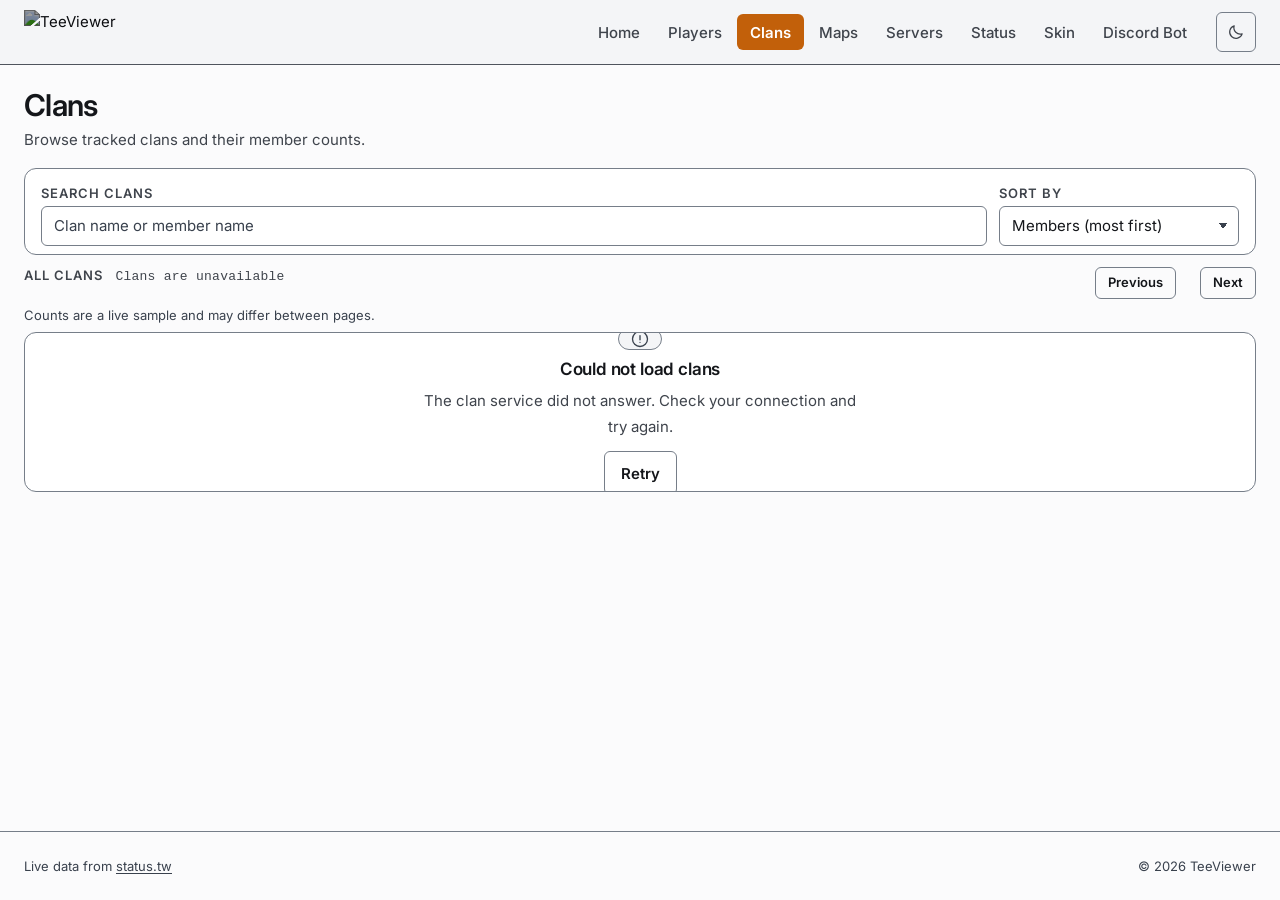
==== commit de9a3d52: "refactor: overhaul UI with coherent design system, live data, and empty states" ====
--- a/clans.html
+++ b/clans.html
@@ -268,6 +268,7 @@
             var currentSort = { column: "members", direction: "desc" };
             var clanToExpand = null;
             var loadAttempt = 0;
+            var listState = "idle";
             var clanPageSize = 50;
             var currentClanPage = 1;
 
@@ -356,6 +357,7 @@
                 clansLoading.hidden = !loading;
 
                 if (loading) {
+                    listState = "loading";
                     clansError.hidden = true;
                     clansEmpty.hidden = true;
                     clansResults.hidden = true;
@@ -365,6 +367,7 @@
             }
 
             function showError() {
+                listState = "error";
                 clansLoading.hidden = true;
                 clansEmpty.hidden = true;
                 clansResults.hidden = true;
@@ -404,6 +407,7 @@
                         });
                     });
 
+                    listState = "ready";
                     applyFiltersAndSort();
 
                     if (clanToExpand) {
@@ -429,7 +433,7 @@
                 var sortValue = currentSort.column;
 
                 filteredAndSortedClans = allClans.filter(function (clan) {
-                    if (isTestClan(clan)) {
+                    if (isTestClan(clan) && !(clanToExpand && String(clan.name || "").toLowerCase() === clanToExpand.toLowerCase())) {
                         return false;
                     }
 
@@ -478,9 +482,14 @@
                     return result || String(a.name || "").localeCompare(String(b.name || ""));
                 });
 
+                if (listState !== "ready") {
+                    return;
+                }
+
                 clanCount.textContent = filteredAndSortedClans.length + " of " + allClans.length + " loaded clans";
                 currentClanPage = 1;
-                displayClans(filteredAndSortedClans);            }
+                displayClans(filteredAndSortedClans);
+            }
 
             function displayClans(clans) {
                 clansTableBody.innerHTML = "";
@@ -542,10 +551,15 @@
                     rankCell.textContent = rank;
 
                     var nameCell = document.createElement("td");
-                    var name = document.createElement("span");
-                    name.className = "clan-name";
+                    var name = document.createElement("button");
+                    name.type = "button";
+                    name.className = "clan-name clan-name-button";
                     name.dir = "auto";
                     name.textContent = label;
+                    name.setAttribute("aria-haspopup", "dialog");
+                    name.addEventListener("click", function () {
+                        openClanDialog(index);
+                    });
                     nameCell.appendChild(name);
 
                     var membersCell = document.createElement("td");
@@ -560,16 +574,12 @@
                     row.appendChild(nameCell);
                     row.appendChild(membersCell);
                     row.appendChild(createdCell);
-                    row.tabIndex = 0;
-                    row.setAttribute("aria-label", "Open clan " + label);
-                    row.addEventListener("click", function () {
+                    row.addEventListener("click", function (event) {
+                        if (event.target.closest("button, a")) {
+                            return;
+                        }
+
                         openClanDialog(index);
-                    });
-                    row.addEventListener("keydown", function (event) {
-                        if (event.key === "Enter" || event.key === " ") {
-                            event.preventDefault();
-                            openClanDialog(index);
-                        }
                     });
 
                     clansTableBody.appendChild(row);
@@ -581,8 +591,16 @@
                     cardHead.className = "clan-card-head";
                     var cardName = document.createElement("h3");
                     cardName.className = "clan-card-name";
-                    cardName.dir = "auto";
-                    cardName.textContent = label;
+                    var cardAction = document.createElement("button");
+                    cardAction.type = "button";
+                    cardAction.className = "clan-name-button";
+                    cardAction.dir = "auto";
+                    cardAction.textContent = label;
+                    cardAction.setAttribute("aria-haspopup", "dialog");
+                    cardAction.addEventListener("click", function () {
+                        openClanDialog(index);
+                    });
+                    cardName.appendChild(cardAction);
                     var cardRank = document.createElement("span");
                     cardRank.className = "clan-card-rank";
                     cardRank.textContent = "#" + rank;
@@ -612,20 +630,15 @@
                     cardMeta.appendChild(membersPill);
                     cardMeta.appendChild(createdPill);
 
-                    card.tabIndex = 0;
-                    card.setAttribute("aria-label", "Open clan " + label);
-                    card.addEventListener("click", function () {
+                    card.appendChild(cardHead);
+                    card.appendChild(cardMeta);
+                    card.addEventListener("click", function (event) {
+                        if (event.target.closest("button, a")) {
+                            return;
+                        }
+
                         openClanDialog(index);
                     });
-                    card.addEventListener("keydown", function (event) {
-                        if (event.key === "Enter" || event.key === " ") {
-                            event.preventDefault();
-                            openClanDialog(index);
-                        }
-                    });
-
-                    card.appendChild(cardHead);
-                    card.appendChild(cardMeta);
                     clanCards.appendChild(card);
                 });
             }
--- a/style.css
+++ b/style.css
@@ -136,24 +136,29 @@
     --text: #f2f3f5;
     --text-2: #e6e9ef;
     --muted: #dfe5ee;
-    --accent: #4c8dff;
-    --accent-hover: #6ba0ff;
-    --accent-strong: #2563eb;
-    --accent-strong-hover: #1d4ed8;
-    --on-accent: #ffffff;
-    --accent-soft: rgba(76, 141, 255, 0.14);
-    --accent-border: rgba(76, 141, 255, 0.42);
+    --accent: #ff9e2a;
+    --accent-hover: #ffb454;
+    --accent-strong: #e8590c;
+    --accent-strong-hover: #c2410c;
+    --on-accent: #1a1200;
+    --accent-soft: rgba(255, 158, 42, 0.14);
+    --accent-border: rgba(255, 158, 42, 0.42);
     --success: #3fb950;
     --warning: #d29922;
     --star-filled: #ffb900;
     --danger: #f85149;
     --danger-hover: #ff6b63;
     --on-danger: #1b0705;
+    --tier-novice: #56d364;
+    --tier-moderate: #6cb6ff;
+    --tier-brutal: #e3b341;
+    --tier-insane: #ff7b72;
+    --tier-extreme: #d2a8ff;
     --topbar-bg: rgba(10, 10, 10, 0.82);
     --overlay: rgba(0, 0, 0, 0.6);
-    --selection: rgba(76, 141, 255, 0.3);
-    --hero-glow: rgba(76, 141, 255, 0.14);
-    --hero-glow-fade: rgba(76, 141, 255, 0);
+    --selection: rgba(255, 158, 42, 0.3);
+    --hero-glow: rgba(255, 158, 42, 0.14);
+    --hero-glow-fade: rgba(255, 158, 42, 0);
     --skeleton-shine: rgba(255, 255, 255, 0.055);
 
     /* Shadows */
@@ -242,23 +247,28 @@
     --text: #14161a;
     --text-2: #2e333b;
     --muted: #39414d;
-    --accent: #1d4ed8;
-    --accent-hover: #1e40af;
-    --accent-strong: #1d4ed8;
-    --accent-strong-hover: #1e40af;
+    --accent: #c2600a;
+    --accent-hover: #a04e07;
+    --accent-strong: #b45508;
+    --accent-strong-hover: #a04e07;
     --on-accent: #ffffff;
-    --accent-soft: rgba(29, 78, 216, 0.08);
-    --accent-border: rgba(29, 78, 216, 0.32);
+    --accent-soft: rgba(194, 96, 10, 0.1);
+    --accent-border: rgba(194, 96, 10, 0.38);
     --success: #1a7f37;
     --warning: #966400;
     --danger: #cf222e;
     --danger-hover: #a40e26;
     --on-danger: #ffffff;
+    --tier-novice: #1a7f37;
+    --tier-moderate: #1d4ed8;
+    --tier-brutal: #966400;
+    --tier-insane: #cf222e;
+    --tier-extreme: #8250df;
     --topbar-bg: #f4f5f7;
     --overlay: rgba(20, 22, 26, 0.4);
-    --selection: rgba(29, 78, 216, 0.18);
-    --hero-glow: rgba(29, 78, 216, 0.06);
-    --hero-glow-fade: rgba(29, 78, 216, 0);
+    --selection: rgba(194, 96, 10, 0.18);
+    --hero-glow: rgba(194, 96, 10, 0.06);
+    --hero-glow-fade: rgba(194, 96, 10, 0);
     --skeleton-shine: rgba(20, 22, 26, 0.045);
 
     --shadow-1: 0 1px 2px rgba(16, 24, 40, 0.06);
@@ -277,14 +287,14 @@
         --border-strong: #5f6670;
         --text: #14161a;
         --text-2: #3f444c;
-        --muted: #4b5563;
-        --accent: #1d4ed8;
-        --accent-hover: #1e40af;
-        --accent-strong: #1d4ed8;
-        --accent-strong-hover: #1e40af;
+        --muted: #39414d;
+        --accent: #c2600a;
+        --accent-hover: #a04e07;
+        --accent-strong: #b45508;
+        --accent-strong-hover: #a04e07;
         --on-accent: #ffffff;
-        --accent-soft: rgba(29, 78, 216, 0.08);
-        --accent-border: rgba(29, 78, 216, 0.32);
+        --accent-soft: rgba(194, 96, 10, 0.1);
+        --accent-border: rgba(194, 96, 10, 0.38);
         --success: #1a7f37;
         --warning: #966400;
         --danger: #cf222e;
@@ -292,9 +302,9 @@
         --on-danger: #ffffff;
         --topbar-bg: #f4f5f7;
         --overlay: rgba(20, 22, 26, 0.4);
-        --selection: rgba(29, 78, 216, 0.18);
-        --hero-glow: rgba(29, 78, 216, 0.06);
-        --hero-glow-fade: rgba(29, 78, 216, 0);
+        --selection: rgba(194, 96, 10, 0.18);
+        --hero-glow: rgba(194, 96, 10, 0.06);
+        --hero-glow-fade: rgba(194, 96, 10, 0);
         --skeleton-shine: rgba(20, 22, 26, 0.045);
 
         --shadow-1: 0 1px 2px rgba(16, 24, 40, 0.06);
@@ -517,9 +527,9 @@
 
 .categories.is-active,
 .categories[aria-current="page"] {
-    border-color: var(--accent-border);
-    background: var(--accent-soft);
-    color: var(--accent);
+    border-color: transparent;
+    background: var(--accent);
+    color: var(--on-accent);
     font-weight: 600;
 }
 
@@ -821,12 +831,11 @@
 
 .network-section .section-head {
     order: 0;
+    margin-bottom: var(--space-2);
 }
 
 .network-section .stat-source {
-    align-self: flex-end;
-    order: 1;
-    margin: calc(-1 * var(--space-2)) 0 var(--space-2);
+    margin: 0;
 }
 
 .stat-source #statAsOf {
@@ -838,6 +847,7 @@
 }
 
 .preview-section .section-head {
+    justify-content: flex-start;
     margin-bottom: var(--space-2);
 }
 
@@ -846,8 +856,36 @@
     padding-left: var(--space-4);
 }
 
+@media (min-width: 769px) {
+    .preview-table {
+        table-layout: fixed;
+    }
+
+    .live-servers-table th:nth-child(1) {
+        width: 38%;
+    }
+
+    .live-servers-table th:nth-child(2) {
+        width: 200px;
+    }
+
+    .preview-table:not(.live-servers-table) th:nth-child(1) {
+        width: 40%;
+    }
+
+    .preview-table:not(.live-servers-table) th:nth-child(2) {
+        width: 120px;
+    }
+}
+
 .preview-section .table-wrap {
     --table-sticky-top: 0;
+}
+
+.preview-more {
+    display: flex;
+    justify-content: flex-end;
+    margin-top: var(--space-3);
 }
 
 .stat-grid {
@@ -861,7 +899,6 @@
 .stat-tile {
     display: flex;
     flex-direction: column;
-    min-height: 120px;
     padding: var(--space-4);
     border-left: 1px solid var(--border);
     color: var(--text);
@@ -1671,7 +1708,6 @@
     }
 
     .stat-tile {
-        min-height: 160px;
         padding: var(--space-4);
         border: 0;
         border-radius: 0;
@@ -1686,6 +1722,10 @@
         border-radius: 0;
     }
 
+    .stat-foot {
+        margin-top: var(--space-2);
+    }
+
     .grid.cols-3 {
         grid-template-columns: 1fr;
     }
@@ -1763,10 +1803,12 @@
         order: 2;
     }
 
+    .network-section .section-head {
+        flex-wrap: wrap;
+    }
+
     .network-section .stat-source {
-        align-self: flex-start;
-        order: 1;
-        margin: 0 0 var(--space-2);
+        margin: 0;
         font-size: var(--text-xs);
         white-space: nowrap;
     }
@@ -1808,7 +1850,7 @@
 
     .live-servers-table tbody tr {
         margin-bottom: var(--space-2);
-        padding: var(--space-2) var(--space-3);
+        padding: var(--space-3);
         border: 1px solid var(--border);
         border-radius: var(--radius-3);
         background: var(--surface-2);
@@ -1819,15 +1861,44 @@
     }
 
     .live-servers-table td {
-        padding: 1px 0;
+        padding: 0;
         border: 0;
     }
 
     .live-servers-table td::before {
-        display: inline-block;
-        min-width: 72px;
+        content: none;
+    }
+
+    .live-servers-table td:nth-child(1) {
+        color: var(--text);
+        font-weight: 600;
+        overflow-wrap: anywhere;
+    }
+
+    .live-servers-table td:nth-child(2) {
+        margin-top: 2px;
+        color: var(--accent);
+        font-size: var(--text-xs);
+        overflow-wrap: anywhere;
+    }
+
+    .live-servers-table td:nth-child(3) {
+        display: flex;
+        align-items: baseline;
+        justify-content: space-between;
+        gap: var(--space-3);
+        margin-top: var(--space-2);
+        padding-top: var(--space-2);
+        border-top: 1px solid var(--border);
+        text-align: left;
+    }
+
+    .live-servers-table td:nth-child(3)::before {
+        display: inline;
+        min-width: 0;
         color: var(--muted);
         font-size: var(--text-xs);
+        font-weight: 600;
         letter-spacing: var(--tracking-wide);
         text-transform: uppercase;
         content: attr(data-label);
@@ -1842,7 +1913,6 @@
     }
 
     .stat-tile {
-        min-height: 148px;
         padding: var(--space-3);
     }
 
--- a/players.css
+++ b/players.css
@@ -275,11 +275,11 @@
     align-items: center;
     justify-content: center;
     width: 100%;
-    min-height: 300px;
+    min-height: 240px;
     overflow: hidden;
     border: 1px solid var(--border);
     border-radius: var(--radius-3);
-    background: var(--surface-2);
+    background: color-mix(in srgb, var(--bg) 55%, var(--surface-2));
 }
 
 .tee-stage,
@@ -291,7 +291,8 @@
 .tee-stage .teeassembler-tee {
     flex: none;
     margin-left: 0;
-    transform: scale(3.1);
+    font-size: 2.5px;
+    transform: none;
     cursor: pointer;
 }
 
@@ -326,7 +327,7 @@
 .identity-card {
     display: flex;
     flex-direction: column;
-    justify-content: space-between;
+    justify-content: flex-start;
     gap: var(--space-4);
     padding: var(--space-5);
     border: 1px solid var(--border);
@@ -512,7 +513,7 @@
 
 .stat-box .stat-value[data-state="no"],
 .stat-box .status-value[data-state="offline"] {
-    color: var(--muted);
+    color: var(--danger);
 }
 
 .stat-box .stat-value[data-state="unknown"],
@@ -653,7 +654,11 @@
 }
 
 .status-value[data-state="offline"] {
-    color: var(--muted);
+    color: var(--danger);
+}
+
+.status-value[data-state="offline"]::before {
+    background: var(--danger);
 }
 
 .status-value[data-state="pending"]::before {
@@ -942,12 +947,13 @@
 }
 
 .clan-result-head {
-    align-items: baseline;
-    margin-bottom: var(--space-1);
+    margin-top: var(--space-3);
+    margin-bottom: var(--space-2);
 }
 
 .clan-result-head .pager-top {
     align-self: center;
+    gap: var(--space-3);
     margin: 0 0 0 auto;
 }
 
@@ -963,8 +969,8 @@
 
 .clan-table {
     table-layout: fixed;
-    width: auto;
-    min-width: 640px;
+    width: 100%;
+    min-width: 0;
 }
 
 .clan-table .rank-col {
@@ -981,15 +987,15 @@
 }
 
 .clan-table th:nth-child(2) {
+    width: 52%;
+}
+
+.clan-table th:nth-child(3) {
+    width: 130px;
+}
+
+.clan-table th:nth-child(4) {
     width: auto;
-}
-
-.clan-table th:nth-child(3) {
-    width: 140px;
-}
-
-.clan-table th:nth-child(4) {
-    width: 200px;
 }
 
 .clan-table-wrap {
@@ -1044,6 +1050,20 @@
     font-weight: 600;
     overflow-wrap: anywhere;
     unicode-bidi: isolate;
+}
+
+.clan-name-button {
+    padding: 0;
+    border: 0;
+    background: none;
+    color: inherit;
+    font: inherit;
+    text-align: left;
+    cursor: pointer;
+}
+
+.clan-name-button:hover {
+    color: var(--accent);
 }
 
 .clan-count {
@@ -1312,7 +1332,7 @@
     }
 
     .tee-panel {
-        order: 1;
+        order: -2;
         flex-direction: column;
         justify-content: flex-start;
         gap: var(--space-3);
@@ -1320,11 +1340,11 @@
 
     .tee-stage {
         width: 100%;
-        min-height: 190px;
+        min-height: 120px;
     }
 
     .tee-stage .teeassembler-tee {
-        transform: scale(1.9);
+        transform: none;
     }
 
     .tee-caption {
@@ -1333,6 +1353,10 @@
         text-align: center;
     }
 
+    .tee-hint {
+        display: none;
+    }
+
     .profile-stats {
         grid-template-columns: repeat(3, minmax(0, 1fr));
     }
@@ -1367,7 +1391,7 @@
     .clan-card-rank {
         flex: none;
         order: -1;
-        margin-right: var(--space-2);
+        margin-right: var(--space-3);
     }
 
     .clan-pill {
@@ -1411,7 +1435,7 @@
 
     .compare-mobile {
         display: block;
-        margin-top: var(--space-3);
+        margin: 0;
     }
 
     .compare-mobile .button {
@@ -1615,13 +1639,13 @@
     }
 
     .tee-stage {
-        min-height: 200px;
+        min-height: 120px;
         padding: var(--space-3);
     }
 
     .tee-stage .teeassembler-tee {
         margin-left: 0;
-        transform: scale(1.15);
+        transform: none;
     }
 
     .tee-caption {
